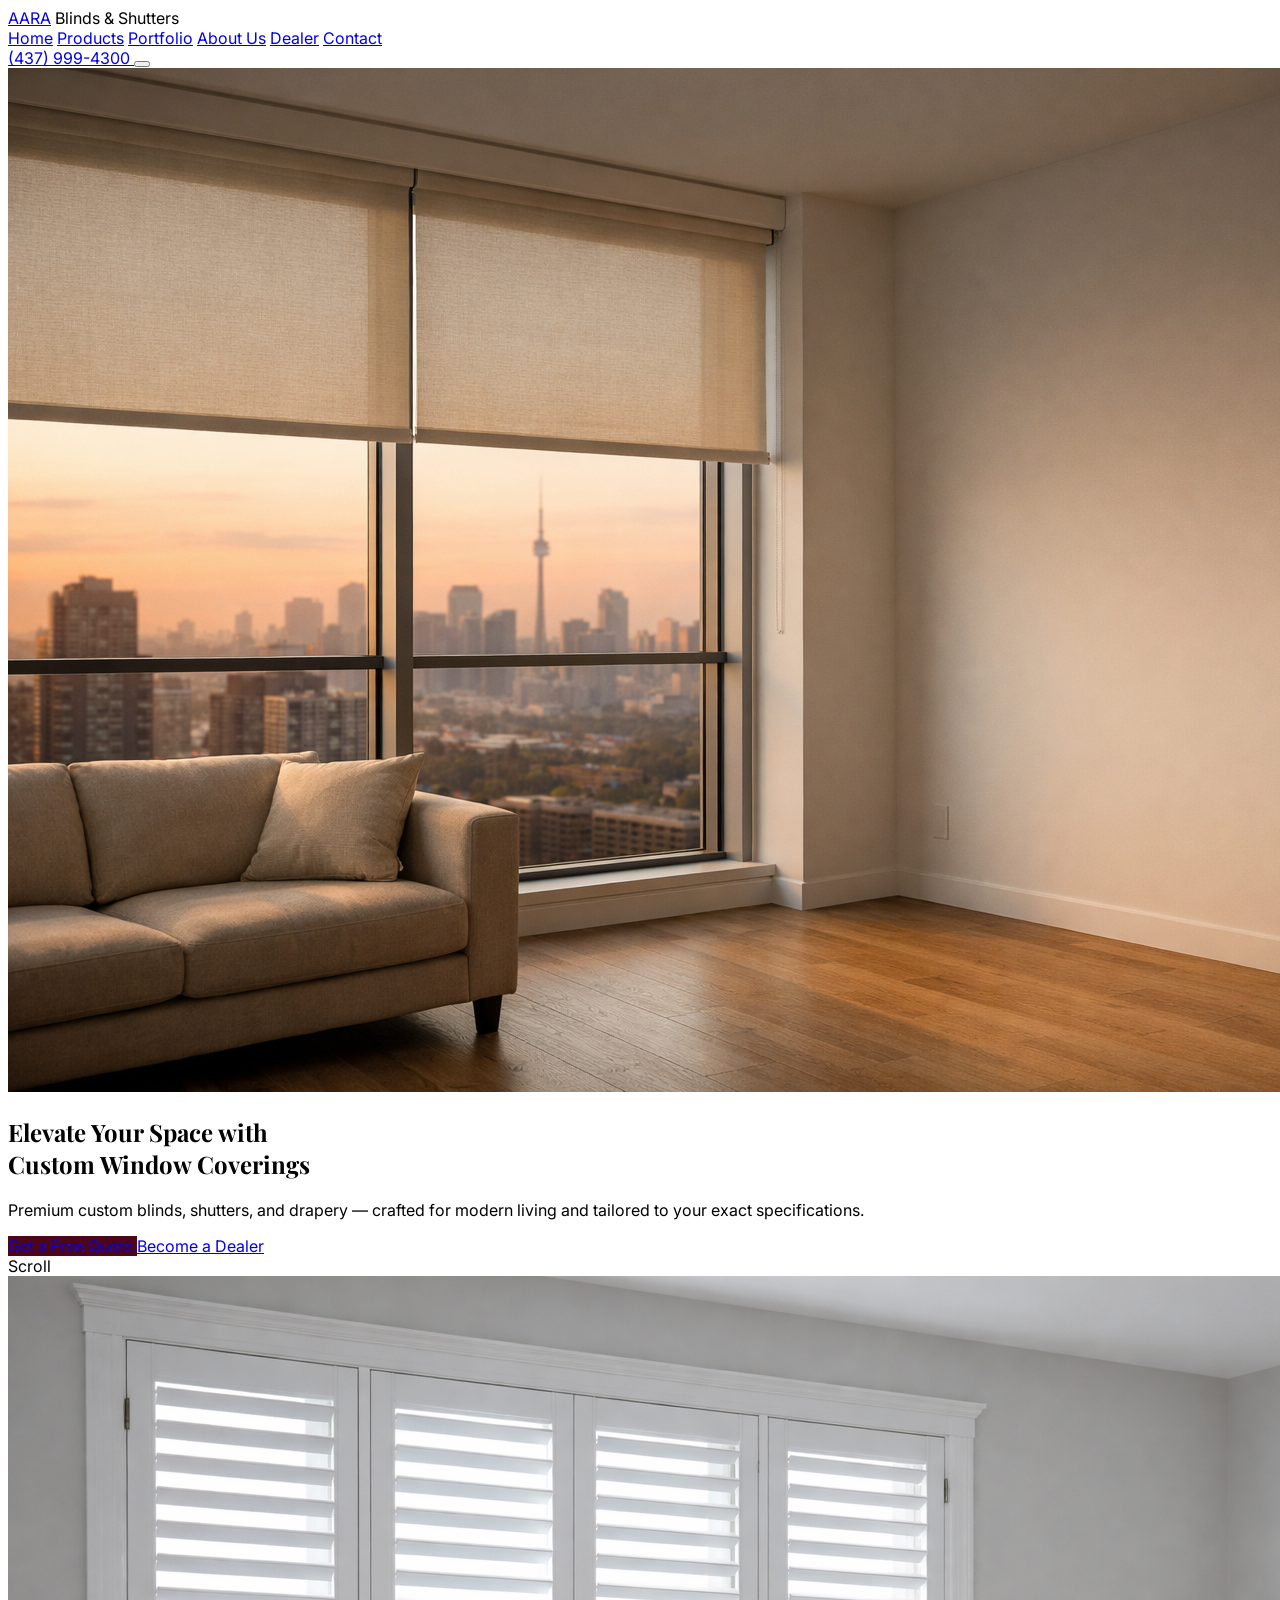
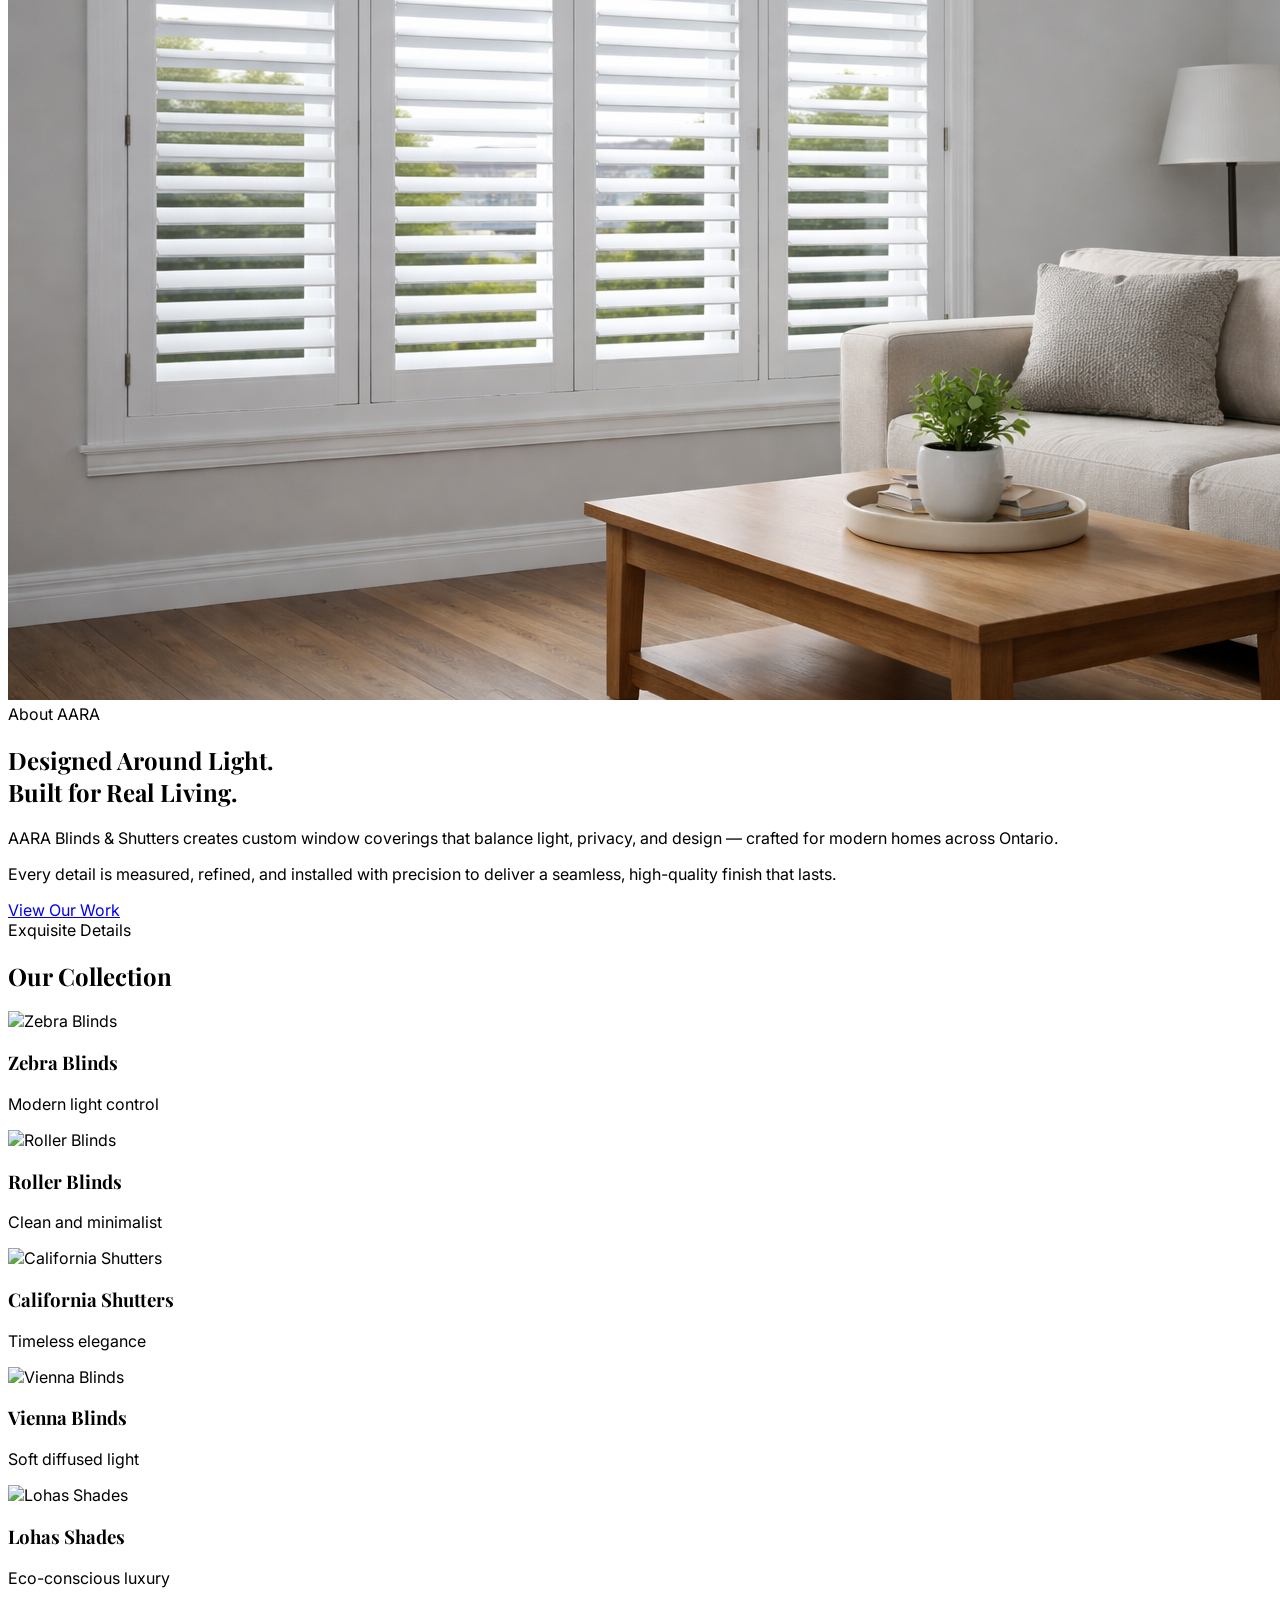
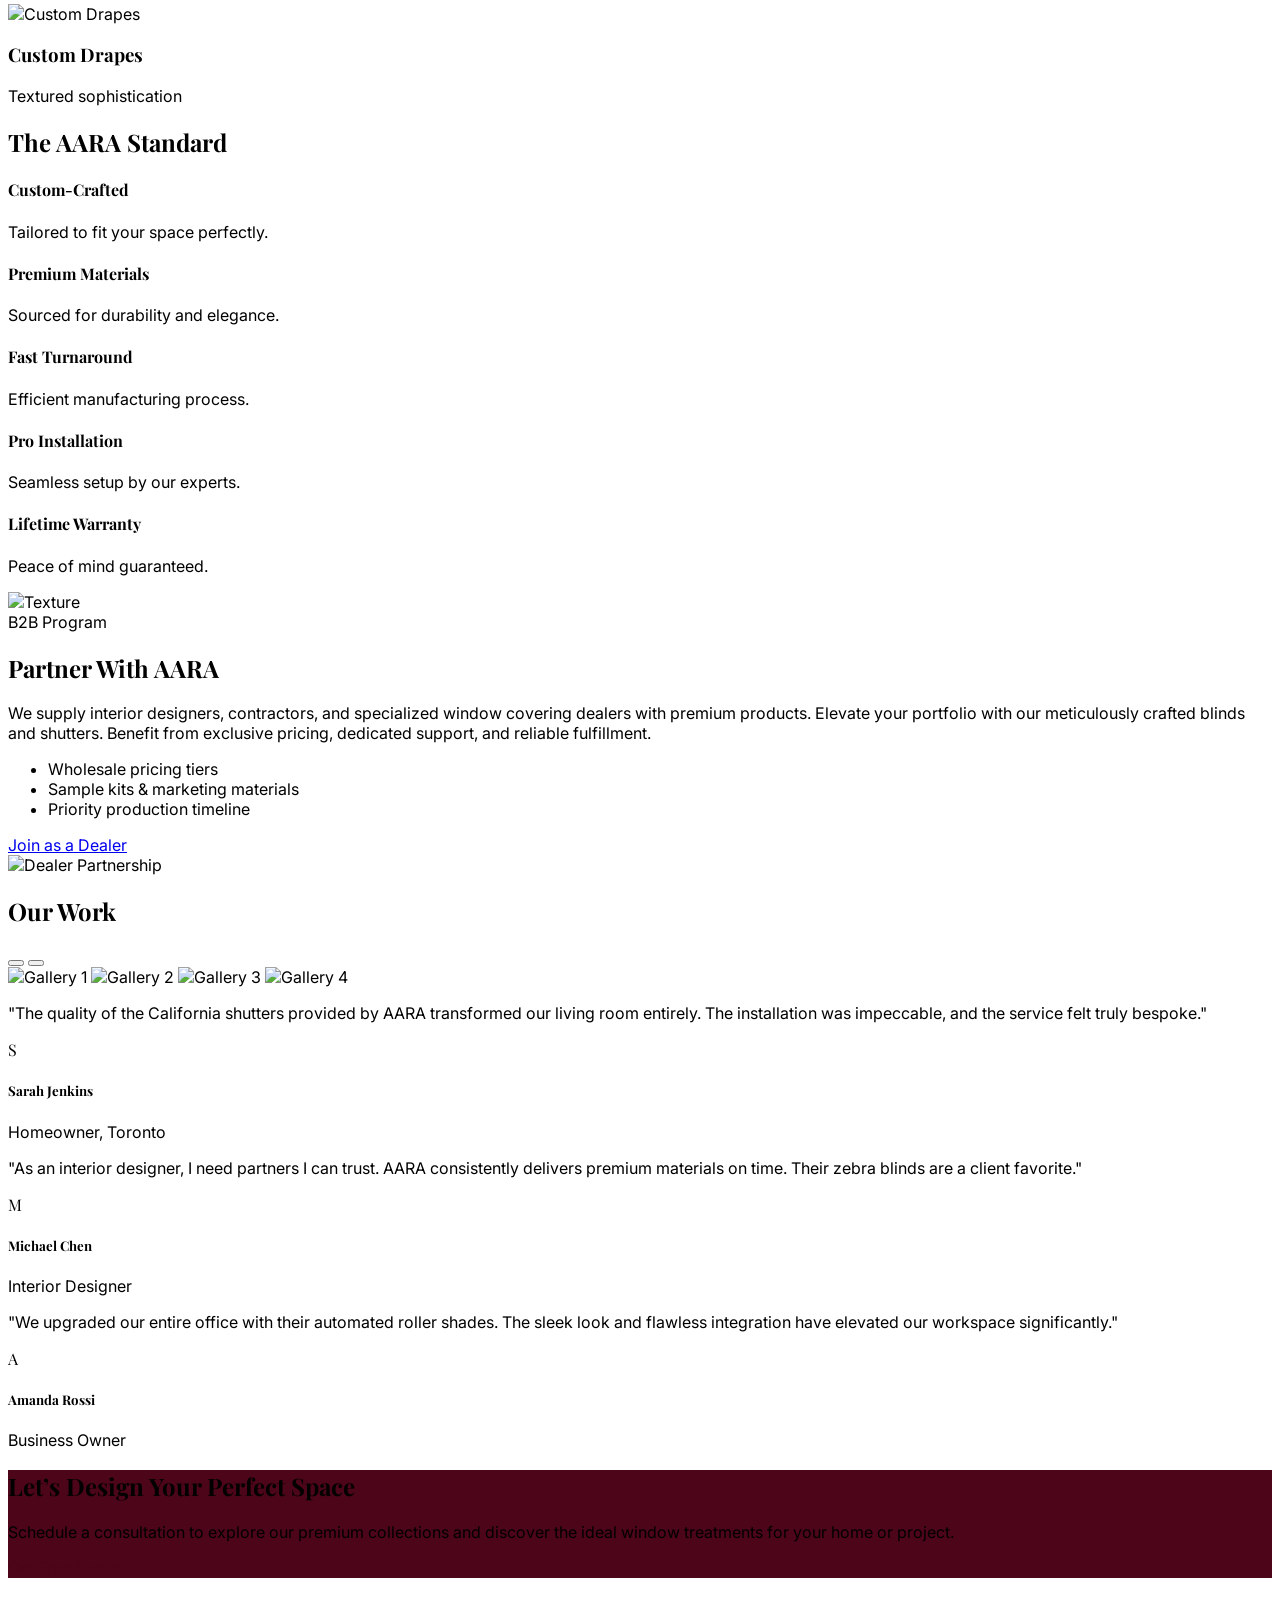
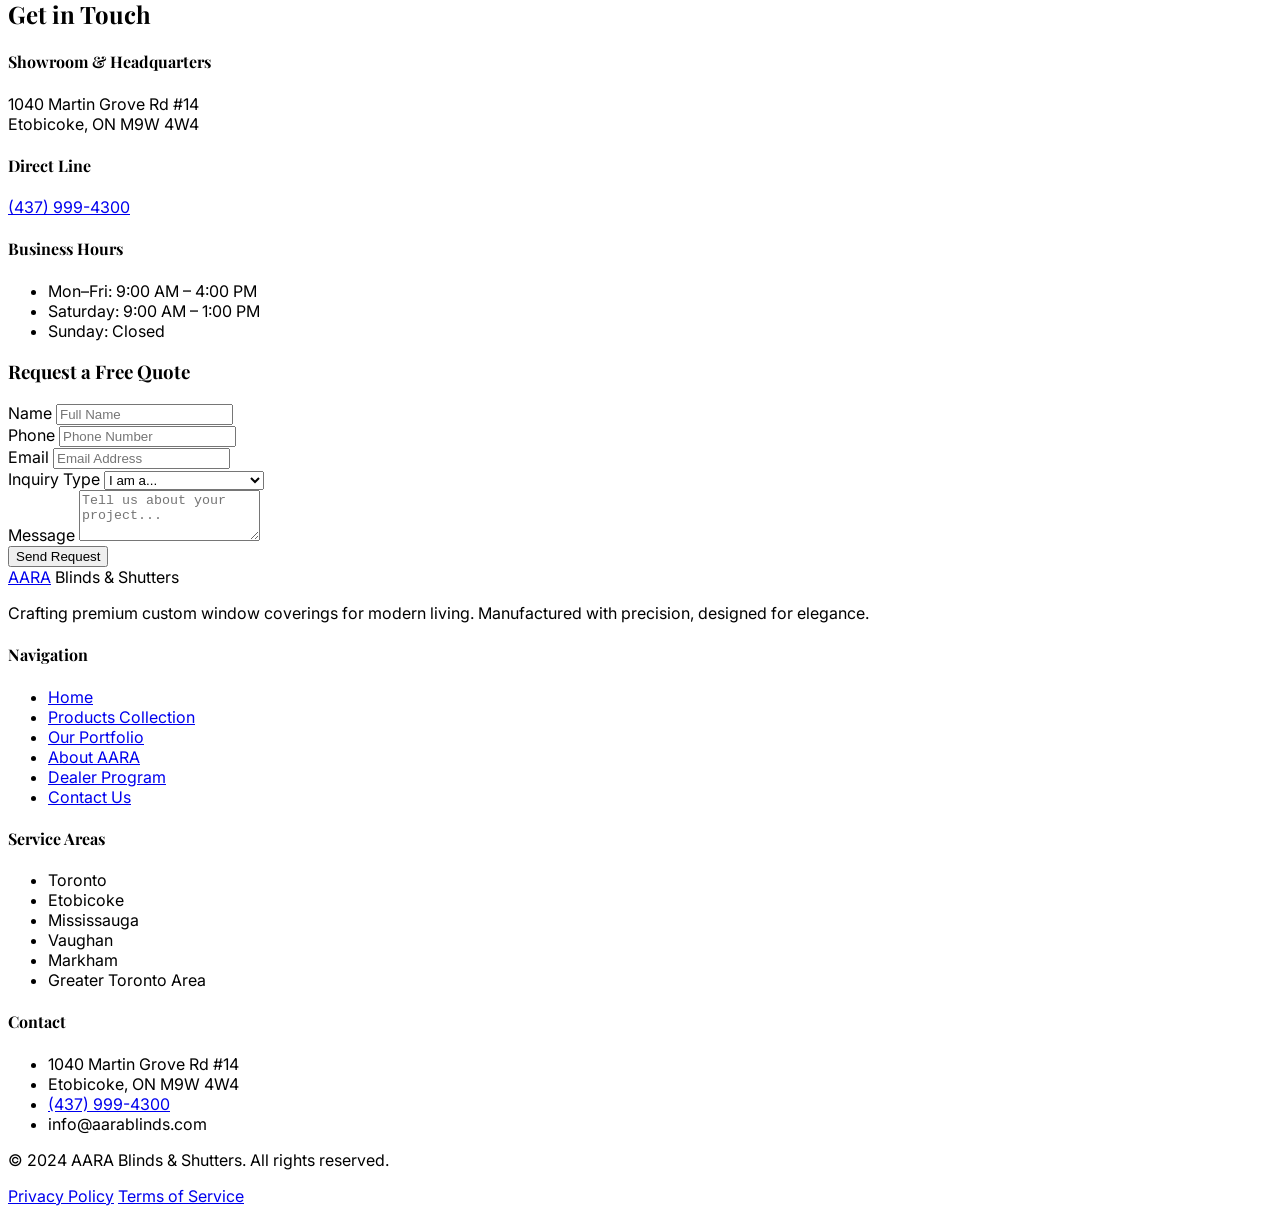
==== index.html @ b06c5eef "Add files via upload" ====
<!DOCTYPE html>
<html lang="en" class="scroll-smooth">
<head>
    <meta charset="UTF-8">
    <meta name="viewport" content="width=device-width, initial-scale=1.0">
    <title>AARA Blinds & Shutters | Premium Window Coverings</title>
    <script src="https://cdn.tailwindcss.com"></script>
    <script src="https://code.iconify.design/iconify-icon/1.0.7/iconify-icon.min.js"></script>
    <link rel="preconnect" href="https://fonts.googleapis.com">
    <link rel="preconnect" href="https://fonts.gstatic.com" crossorigin>
    <link href="https://fonts.googleapis.com/css2?family=Inter:wght@300;400;500&family=Playfair+Display:ital,wght@0,400;0,500;1,400&display=swap" rel="stylesheet">
    <link rel="stylesheet" href="styles.css">
</head>
<body class="bg-stone-50 text-stone-800 font-light selection:bg-[#4c0519] selection:text-white relative">

    <!-- Navigation -->
    <header id="header" class="fixed w-full top-0 z-50 transition-all duration-500 text-white bg-transparent border-b border-white/10 py-4 lg:py-6">
        <div class="max-w-7xl mx-auto px-6 md:px-12 flex items-center justify-between">
            <div class="flex items-center gap-2">
                <a href="#" class="text-xl md:text-2xl font-medium tracking-tighter uppercase">AARA</a>
                <span class="text-xs uppercase tracking-widest opacity-80 mt-1 hidden sm:block">Blinds & Shutters</span>
            </div>
            
            <nav class="hidden lg:flex items-center gap-10">
                <a href="#home" class="text-sm font-light tracking-wide hover:opacity-70 transition-opacity">Home</a>
                <a href="#products" class="text-sm font-light tracking-wide hover:opacity-70 transition-opacity">Products</a>
                <a href="#portfolio" class="text-sm font-light tracking-wide hover:opacity-70 transition-opacity">Portfolio</a>
                <a href="#about" class="text-sm font-light tracking-wide hover:opacity-70 transition-opacity">About Us</a>
                <a href="#dealer" class="text-sm font-light tracking-wide hover:opacity-70 transition-opacity">Dealer</a>
                <a href="#contact" class="text-sm font-light tracking-wide hover:opacity-70 transition-opacity">Contact</a>
            </nav>

            <div class="flex items-center gap-6">
                <a href="tel:4379994300" class="hidden md:flex items-center gap-2 text-sm font-medium hover:opacity-70 transition-opacity">
                    <iconify-icon icon="solar:phone-linear" stroke-width="1.5"></iconify-icon>
                    (437) 999-4300
                </a>
                <button class="lg:hidden text-2xl flex items-center justify-center">
                    <iconify-icon icon="solar:hamburger-menu-linear" stroke-width="1.5"></iconify-icon>
                </button>
            </div>
        </div>
    </header>

   <!-- Hero Section -->
<section id="home" class="relative h-screen min-h-[600px] flex items-center justify-center overflow-hidden">
    <img src="photos/hero.png" alt="Luxury Interior with Blinds" class="absolute inset-0 w-full h-full object-cover" />

    <!-- Soft brightening layer -->
    <div class="absolute inset-0 bg-white/8"></div>

    <!-- Very subtle warm daylight wash -->
    <div class="absolute inset-0 bg-[rgba(255,248,240,0.10)]"></div>

    <!-- Gentle readability gradient only -->
    <div class="absolute inset-0 bg-gradient-to-b from-[rgba(255,255,255,0.08)] via-transparent to-[rgba(0,0,0,0.10)]"></div>

    <div class="relative z-10 max-w-5xl mx-auto px-6 text-center text-white mt-16">
        <h1 class="text-5xl md:text-6xl lg:text-7xl font-normal font-serif tracking-tight leading-[0.95] mb-6 drop-shadow-[0_2px_8px_rgba(0,0,0,0.16)]">
            Elevate Your Space with<br>Custom Window Coverings
        </h1>

        <p class="text-base md:text-lg font-light text-white/95 max-w-2xl mx-auto mb-10 tracking-wide drop-shadow-[0_1px_4px_rgba(0,0,0,0.12)]">
            Premium custom blinds, shutters, and drapery — crafted for modern living and tailored to your exact specifications.
        </p>

        <div class="flex flex-col sm:flex-row items-center justify-center gap-4">
            <a href="#contact" class="w-full sm:w-auto px-8 py-4 bg-primary text-white text-sm tracking-wide transition-colors duration-300 hover:bg-stone-900 text-center shadow-lg shadow-black/10">
                Get a Free Quote
            </a>

            <a href="#dealer" class="w-full sm:w-auto px-8 py-4 bg-white/18 backdrop-blur-sm border border-white/30 text-white text-sm tracking-wide transition-all duration-300 hover:bg-white/24 text-center">
                Become a Dealer
            </a>
        </div>
    </div>

    <div class="absolute bottom-10 left-1/2 -translate-x-1/2 flex flex-col items-center gap-2 text-white/75 animate-bounce z-10">
        <span class="text-xs uppercase tracking-widest">Scroll</span>
        <iconify-icon icon="solar:arrow-down-linear" stroke-width="1.5"></iconify-icon>
    </div>
</section>

<section class="py-32 bg-[#f7f5f2]">
    <div class="max-w-7xl mx-auto px-6 grid md:grid-cols-2 gap-16 items-center">
  
      <!-- Image -->
      <div class="relative">
        <img src="photos/about.png" 
             class="w-full h-[520px] object-cover rounded-2xl shadow-[0_20px_60px_rgba(0,0,0,0.08)]" />
  
        <!-- soft warm overlay to match hero -->
        <div class="absolute inset-0 bg-[rgba(255,240,220,0.08)] rounded-2xl"></div>
      </div>
  
      <!-- Content -->
      <div>
        <span class="text-xs uppercase tracking-[0.3em] text-stone-400 mb-6 block">
          About AARA
        </span>
  
        <h2 class="font-serif text-4xl md:text-5xl text-stone-900 leading-tight mb-6">
          Designed Around Light.<br>Built for Real Living.
        </h2>
  
        <p class="text-stone-600 text-lg leading-relaxed mb-6">
          AARA Blinds & Shutters creates custom window coverings that balance light, privacy, and design — crafted for modern homes across Ontario.
        </p>
  
        <p class="text-stone-500 text-base leading-relaxed mb-8">
          Every detail is measured, refined, and installed with precision to deliver a seamless, high-quality finish that lasts.
        </p>
  
        <a href="#portfolio" class="inline-block px-8 py-4 bg-stone-900 text-white text-sm tracking-wide hover:bg-black transition-all duration-300">
          View Our Work
        </a>
      </div>
  
    </div>
  </section>
    <!-- Product Collection -->
    <section id="products" class="py-24 px-6 bg-stone-100">
        <div class="max-w-7xl mx-auto">
            <div class="flex items-end justify-between mb-16">
                <div>
                    <span class="text-xs uppercase tracking-widest text-stone-500 mb-2 block">Exquisite Details</span>
                    <h2 class="text-4xl md:text-5xl font-serif tracking-tight text-stone-900">Our Collection</h2>
                </div>
            </div>

            <div class="grid grid-cols-1 md:grid-cols-2 lg:grid-cols-3 gap-6">
                <!-- Product 1 -->
                <div class="group relative aspect-[4/5] overflow-hidden bg-stone-200 cursor-pointer">
                    <img src="https://images.unsplash.com/photo-1513694203232-719a280e022f?q=80&w=2669&auto=format&fit=crop" alt="Zebra Blinds" class="w-full h-full object-cover transition-transform duration-1000 group-hover:scale-105" />
                    <div class="absolute inset-0 bg-gradient-to-t from-stone-900/80 via-stone-900/20 to-transparent opacity-70 transition-opacity duration-500 group-hover:opacity-90"></div>
                    <div class="absolute bottom-0 left-0 p-8 w-full flex items-center justify-between">
                        <div>
                            <h3 class="text-white text-2xl font-serif tracking-tight mb-1">Zebra Blinds</h3>
                            <p class="text-white/70 text-sm font-light">Modern light control</p>
                        </div>
                        <iconify-icon icon="solar:arrow-right-linear" class="text-white text-2xl opacity-0 -translate-x-4 transition-all duration-500 group-hover:opacity-100 group-hover:translate-x-0"></iconify-icon>
                    </div>
                </div>

                <!-- Product 2 -->
                <div class="group relative aspect-[4/5] overflow-hidden bg-stone-200 cursor-pointer">
                    <img src="https://images.unsplash.com/photo-1616486338812-3dadae4b4ace?q=80&w=2664&auto=format&fit=crop" alt="Roller Blinds" class="w-full h-full object-cover transition-transform duration-1000 group-hover:scale-105" />
                    <div class="absolute inset-0 bg-gradient-to-t from-stone-900/80 via-stone-900/20 to-transparent opacity-70 transition-opacity duration-500 group-hover:opacity-90"></div>
                    <div class="absolute bottom-0 left-0 p-8 w-full flex items-center justify-between">
                        <div>
                            <h3 class="text-white text-2xl font-serif tracking-tight mb-1">Roller Blinds</h3>
                            <p class="text-white/70 text-sm font-light">Clean and minimalist</p>
                        </div>
                        <iconify-icon icon="solar:arrow-right-linear" class="text-white text-2xl opacity-0 -translate-x-4 transition-all duration-500 group-hover:opacity-100 group-hover:translate-x-0"></iconify-icon>
                    </div>
                </div>

                <!-- Product 3 -->
                <div class="group relative aspect-[4/5] overflow-hidden bg-stone-200 cursor-pointer">
                    <img src="https://images.unsplash.com/photo-1522771739844-6a9f6d5f14af?q=80&w=2671&auto=format&fit=crop" alt="California Shutters" class="w-full h-full object-cover transition-transform duration-1000 group-hover:scale-105" />
                    <div class="absolute inset-0 bg-gradient-to-t from-stone-900/80 via-stone-900/20 to-transparent opacity-70 transition-opacity duration-500 group-hover:opacity-90"></div>
                    <div class="absolute bottom-0 left-0 p-8 w-full flex items-center justify-between">
                        <div>
                            <h3 class="text-white text-2xl font-serif tracking-tight mb-1">California Shutters</h3>
                            <p class="text-white/70 text-sm font-light">Timeless elegance</p>
                        </div>
                        <iconify-icon icon="solar:arrow-right-linear" class="text-white text-2xl opacity-0 -translate-x-4 transition-all duration-500 group-hover:opacity-100 group-hover:translate-x-0"></iconify-icon>
                    </div>
                </div>

                <!-- Product 4 -->
                <div class="group relative aspect-[4/5] overflow-hidden bg-stone-200 cursor-pointer">
                    <img src="https://images.unsplash.com/photo-1598928506311-c55ded91a20c?q=80&w=2670&auto=format&fit=crop" alt="Vienna Blinds" class="w-full h-full object-cover transition-transform duration-1000 group-hover:scale-105" />
                    <div class="absolute inset-0 bg-gradient-to-t from-stone-900/80 via-stone-900/20 to-transparent opacity-70 transition-opacity duration-500 group-hover:opacity-90"></div>
                    <div class="absolute bottom-0 left-0 p-8 w-full flex items-center justify-between">
                        <div>
                            <h3 class="text-white text-2xl font-serif tracking-tight mb-1">Vienna Blinds</h3>
                            <p class="text-white/70 text-sm font-light">Soft diffused light</p>
                        </div>
                        <iconify-icon icon="solar:arrow-right-linear" class="text-white text-2xl opacity-0 -translate-x-4 transition-all duration-500 group-hover:opacity-100 group-hover:translate-x-0"></iconify-icon>
                    </div>
                </div>

                <!-- Product 5 -->
                <div class="group relative aspect-[4/5] overflow-hidden bg-stone-200 cursor-pointer">
                    <img src="https://images.unsplash.com/photo-1582582494705-f8ce0b0c24f0?q=80&w=2669&auto=format&fit=crop" alt="Lohas Shades" class="w-full h-full object-cover transition-transform duration-1000 group-hover:scale-105" />
                    <div class="absolute inset-0 bg-gradient-to-t from-stone-900/80 via-stone-900/20 to-transparent opacity-70 transition-opacity duration-500 group-hover:opacity-90"></div>
                    <div class="absolute bottom-0 left-0 p-8 w-full flex items-center justify-between">
                        <div>
                            <h3 class="text-white text-2xl font-serif tracking-tight mb-1">Lohas Shades</h3>
                            <p class="text-white/70 text-sm font-light">Eco-conscious luxury</p>
                        </div>
                        <iconify-icon icon="solar:arrow-right-linear" class="text-white text-2xl opacity-0 -translate-x-4 transition-all duration-500 group-hover:opacity-100 group-hover:translate-x-0"></iconify-icon>
                    </div>
                </div>

                <!-- Product 6 -->
                <div class="group relative aspect-[4/5] overflow-hidden bg-stone-200 cursor-pointer">
                    <img src="https://images.unsplash.com/photo-1513161455079-7dc1de15ef3e?q=80&w=2788&auto=format&fit=crop" alt="Custom Drapes" class="w-full h-full object-cover transition-transform duration-1000 group-hover:scale-105" />
                    <div class="absolute inset-0 bg-gradient-to-t from-stone-900/80 via-stone-900/20 to-transparent opacity-70 transition-opacity duration-500 group-hover:opacity-90"></div>
                    <div class="absolute bottom-0 left-0 p-8 w-full flex items-center justify-between">
                        <div>
                            <h3 class="text-white text-2xl font-serif tracking-tight mb-1">Custom Drapes</h3>
                            <p class="text-white/70 text-sm font-light">Textured sophistication</p>
                        </div>
                        <iconify-icon icon="solar:arrow-right-linear" class="text-white text-2xl opacity-0 -translate-x-4 transition-all duration-500 group-hover:opacity-100 group-hover:translate-x-0"></iconify-icon>
                    </div>
                </div>
            </div>
        </div>
    </section>

    <!-- Why AARA / Features -->
    <section class="py-24 px-6 bg-stone-50 border-t border-stone-200">
        <div class="max-w-7xl mx-auto text-center mb-16">
            <h2 class="text-4xl md:text-5xl font-serif tracking-tight text-stone-900">The AARA Standard</h2>
        </div>
        
        <div class="max-w-6xl mx-auto grid grid-cols-1 md:grid-cols-3 lg:grid-cols-5 gap-10">
            <div class="flex flex-col items-center text-center">
                <div class="w-14 h-14 rounded-full bg-stone-100 flex items-center justify-center mb-6 text-stone-700">
                    <iconify-icon icon="solar:ruler-pen-linear" class="text-2xl" stroke-width="1.5"></iconify-icon>
                </div>
                <h4 class="text-base font-medium text-stone-900 mb-2 tracking-tight">Custom-Crafted</h4>
                <p class="text-sm text-stone-500 font-light">Tailored to fit your space perfectly.</p>
            </div>
            <div class="flex flex-col items-center text-center">
                <div class="w-14 h-14 rounded-full bg-stone-100 flex items-center justify-center mb-6 text-stone-700">
                    <iconify-icon icon="solar:shield-check-linear" class="text-2xl" stroke-width="1.5"></iconify-icon>
                </div>
                <h4 class="text-base font-medium text-stone-900 mb-2 tracking-tight">Premium Materials</h4>
                <p class="text-sm text-stone-500 font-light">Sourced for durability and elegance.</p>
            </div>
            <div class="flex flex-col items-center text-center">
                <div class="w-14 h-14 rounded-full bg-stone-100 flex items-center justify-center mb-6 text-stone-700">
                    <iconify-icon icon="solar:rocket-linear" class="text-2xl" stroke-width="1.5"></iconify-icon>
                </div>
                <h4 class="text-base font-medium text-stone-900 mb-2 tracking-tight">Fast Turnaround</h4>
                <p class="text-sm text-stone-500 font-light">Efficient manufacturing process.</p>
            </div>
            <div class="flex flex-col items-center text-center">
                <div class="w-14 h-14 rounded-full bg-stone-100 flex items-center justify-center mb-6 text-stone-700">
                    <iconify-icon icon="solar:tools-linear" class="text-2xl" stroke-width="1.5"></iconify-icon>
                </div>
                <h4 class="text-base font-medium text-stone-900 mb-2 tracking-tight">Pro Installation</h4>
                <p class="text-sm text-stone-500 font-light">Seamless setup by our experts.</p>
            </div>
            <div class="flex flex-col items-center text-center">
                <div class="w-14 h-14 rounded-full bg-stone-100 flex items-center justify-center mb-6 text-stone-700">
                    <iconify-icon icon="solar:medal-star-linear" class="text-2xl" stroke-width="1.5"></iconify-icon>
                </div>
                <h4 class="text-base font-medium text-stone-900 mb-2 tracking-tight">Lifetime Warranty</h4>
                <p class="text-sm text-stone-500 font-light">Peace of mind guaranteed.</p>
            </div>
        </div>
    </section>

    <!-- Dealer Partnership -->
    <section id="dealer" class="relative py-24 md:py-32 bg-stone-950 text-stone-50 overflow-hidden">
        <div class="absolute inset-0 opacity-20 pointer-events-none">
            <img src="https://images.unsplash.com/photo-1618221195710-dd6b41faaea6?q=80&w=2600&auto=format&fit=crop" alt="Texture" class="w-full h-full object-cover mix-blend-overlay">
        </div>
        <div class="max-w-7xl mx-auto px-6 grid grid-cols-1 lg:grid-cols-2 gap-16 items-center relative z-10">
            <div>
                <span class="text-xs uppercase tracking-widest text-stone-400 mb-4 block">B2B Program</span>
                <h2 class="text-4xl md:text-5xl lg:text-6xl font-serif tracking-tight mb-6">Partner With AARA</h2>
                <p class="text-stone-300 text-lg font-light leading-relaxed mb-10 max-w-lg">
                    We supply interior designers, contractors, and specialized window covering dealers with premium products. Elevate your portfolio with our meticulously crafted blinds and shutters. Benefit from exclusive pricing, dedicated support, and reliable fulfillment.
                </p>
                <ul class="space-y-4 mb-10 text-sm font-light text-stone-300">
                    <li class="flex items-center gap-3">
                        <iconify-icon icon="solar:check-circle-linear" class="text-white text-lg" stroke-width="1.5"></iconify-icon>
                        Wholesale pricing tiers
                    </li>
                    <li class="flex items-center gap-3">
                        <iconify-icon icon="solar:check-circle-linear" class="text-white text-lg" stroke-width="1.5"></iconify-icon>
                        Sample kits & marketing materials
                    </li>
                    <li class="flex items-center gap-3">
                        <iconify-icon icon="solar:check-circle-linear" class="text-white text-lg" stroke-width="1.5"></iconify-icon>
                        Priority production timeline
                    </li>
                </ul>
                <a href="#contact" class="inline-block px-8 py-4 bg-white text-stone-950 text-sm font-medium tracking-wide transition-opacity hover:opacity-90">
                    Join as a Dealer
                </a>
            </div>
            <div class="relative h-[500px] w-full hidden lg:block">
                <img src="https://images.unsplash.com/photo-1497366216548-37526070297c?q=80&w=2669&auto=format&fit=crop" alt="Dealer Partnership" class="w-full h-full object-cover object-center absolute inset-0 grayscale hover:grayscale-0 transition-all duration-1000" />
            </div>
        </div>
    </section>

    <!-- Portfolio Gallery -->
    <section id="portfolio" class="py-24 bg-stone-50 overflow-hidden">
        <div class="max-w-7xl mx-auto px-6 mb-12 flex items-center justify-between">
            <h2 class="text-4xl md:text-5xl font-serif tracking-tight text-stone-900">Our Work</h2>
            <div class="hidden sm:flex items-center gap-4">
                <button class="w-10 h-10 rounded-full border border-stone-300 flex items-center justify-center hover:bg-stone-100 transition-colors">
                    <iconify-icon icon="solar:arrow-left-linear" stroke-width="1.5"></iconify-icon>
                </button>
                <button class="w-10 h-10 rounded-full border border-stone-300 flex items-center justify-center hover:bg-stone-100 transition-colors">
                    <iconify-icon icon="solar:arrow-right-linear" stroke-width="1.5"></iconify-icon>
                </button>
            </div>
        </div>
        
        <div class="flex gap-6 overflow-x-auto hide-scrollbar px-6 md:px-12 snap-x snap-mandatory pb-8">
            <img src="https://images.unsplash.com/photo-1600607686527-6fb886090705?q=80&w=2000&auto=format&fit=crop" alt="Gallery 1" class="w-[80vw] md:w-[60vw] lg:w-[40vw] h-[50vh] object-cover snap-center flex-shrink-0" />
            <img src="https://images.unsplash.com/photo-1616047006789-b7af5afb8c20?q=80&w=2000&auto=format&fit=crop" alt="Gallery 2" class="w-[80vw] md:w-[60vw] lg:w-[40vw] h-[50vh] object-cover snap-center flex-shrink-0" />
            <img src="https://images.unsplash.com/photo-1615529182904-14819c35db37?q=80&w=2000&auto=format&fit=crop" alt="Gallery 3" class="w-[80vw] md:w-[60vw] lg:w-[40vw] h-[50vh] object-cover snap-center flex-shrink-0" />
            <img src="https://images.unsplash.com/photo-1600566753190-17f0baa2a6c3?q=80&w=2000&auto=format&fit=crop" alt="Gallery 4" class="w-[80vw] md:w-[60vw] lg:w-[40vw] h-[50vh] object-cover snap-center flex-shrink-0" />
        </div>
    </section>

    <!-- Testimonials -->
    <section class="py-24 px-6 bg-stone-100">
        <div class="max-w-7xl mx-auto">
            <div class="grid grid-cols-1 md:grid-cols-3 gap-8">
                <div class="bg-white p-8 border border-stone-200/60">
                    <iconify-icon icon="solar:quote-left-bold" class="text-3xl text-stone-200 mb-6"></iconify-icon>
                    <p class="text-stone-600 text-sm leading-relaxed mb-6 font-light">"The quality of the California shutters provided by AARA transformed our living room entirely. The installation was impeccable, and the service felt truly bespoke."</p>
                    <div class="flex items-center gap-3">
                        <div class="w-10 h-10 rounded-full bg-stone-200 flex items-center justify-center text-stone-500 font-serif">S</div>
                        <div>
                            <h5 class="text-sm font-medium tracking-tight">Sarah Jenkins</h5>
                            <span class="text-xs text-stone-500 font-light">Homeowner, Toronto</span>
                        </div>
                    </div>
                </div>

                <div class="bg-white p-8 border border-stone-200/60">
                    <iconify-icon icon="solar:quote-left-bold" class="text-3xl text-stone-200 mb-6"></iconify-icon>
                    <p class="text-stone-600 text-sm leading-relaxed mb-6 font-light">"As an interior designer, I need partners I can trust. AARA consistently delivers premium materials on time. Their zebra blinds are a client favorite."</p>
                    <div class="flex items-center gap-3">
                        <div class="w-10 h-10 rounded-full bg-stone-200 flex items-center justify-center text-stone-500 font-serif">M</div>
                        <div>
                            <h5 class="text-sm font-medium tracking-tight">Michael Chen</h5>
                            <span class="text-xs text-stone-500 font-light">Interior Designer</span>
                        </div>
                    </div>
                </div>

                <div class="bg-white p-8 border border-stone-200/60">
                    <iconify-icon icon="solar:quote-left-bold" class="text-3xl text-stone-200 mb-6"></iconify-icon>
                    <p class="text-stone-600 text-sm leading-relaxed mb-6 font-light">"We upgraded our entire office with their automated roller shades. The sleek look and flawless integration have elevated our workspace significantly."</p>
                    <div class="flex items-center gap-3">
                        <div class="w-10 h-10 rounded-full bg-stone-200 flex items-center justify-center text-stone-500 font-serif">A</div>
                        <div>
                            <h5 class="text-sm font-medium tracking-tight">Amanda Rossi</h5>
                            <span class="text-xs text-stone-500 font-light">Business Owner</span>
                        </div>
                    </div>
                </div>
            </div>
        </div>
    </section>

    <!-- Call to Action -->
    <section class="py-24 bg-primary text-white text-center px-6">
        <div class="max-w-3xl mx-auto">
            <h2 class="text-4xl md:text-5xl lg:text-6xl font-serif tracking-tight mb-6">Let’s Design Your Perfect Space</h2>
            <p class="text-white/80 text-lg font-light mb-10 max-w-xl mx-auto">
                Schedule a consultation to explore our premium collections and discover the ideal window treatments for your home or project.
            </p>
            <a href="#contact" class="inline-block px-10 py-4 bg-white text-primary text-sm font-medium tracking-wide transition-opacity hover:opacity-90">
                Get Free Quote
            </a>
        </div>
    </section>

    <!-- Contact Section -->
    <section id="contact" class="py-24 px-6 bg-stone-50 border-b border-stone-200">
        <div class="max-w-7xl mx-auto grid grid-cols-1 lg:grid-cols-2 gap-16">
            
            <!-- Contact Info -->
            <div>
                <h2 class="text-3xl md:text-4xl font-serif tracking-tight text-stone-900 mb-8">Get in Touch</h2>
                <div class="space-y-8">
                    <div class="flex items-start gap-4">
                        <iconify-icon icon="solar:map-point-linear" class="text-2xl text-stone-400 mt-1" stroke-width="1.5"></iconify-icon>
                        <div>
                            <h4 class="text-sm font-medium tracking-tight mb-1">Showroom & Headquarters</h4>
                            <p class="text-sm text-stone-500 font-light">1040 Martin Grove Rd #14<br>Etobicoke, ON M9W 4W4</p>
                        </div>
                    </div>
                    
                    <div class="flex items-start gap-4">
                        <iconify-icon icon="solar:phone-calling-linear" class="text-2xl text-stone-400 mt-1" stroke-width="1.5"></iconify-icon>
                        <div>
                            <h4 class="text-sm font-medium tracking-tight mb-1">Direct Line</h4>
                            <a href="tel:4379994300" class="text-sm text-stone-500 font-light hover:text-stone-900 transition-colors">(437) 999-4300</a>
                        </div>
                    </div>

                    <div class="flex items-start gap-4">
                        <iconify-icon icon="solar:clock-circle-linear" class="text-2xl text-stone-400 mt-1" stroke-width="1.5"></iconify-icon>
                        <div>
                            <h4 class="text-sm font-medium tracking-tight mb-1">Business Hours</h4>
                            <ul class="text-sm text-stone-500 font-light space-y-1">
                                <li class="flex justify-between w-48"><span>Mon–Fri:</span> <span>9:00 AM – 4:00 PM</span></li>
                                <li class="flex justify-between w-48"><span>Saturday:</span> <span>9:00 AM – 1:00 PM</span></li>
                                <li class="flex justify-between w-48 text-stone-400"><span>Sunday:</span> <span>Closed</span></li>
                            </ul>
                        </div>
                    </div>
                </div>
            </div>

            <!-- Contact Form -->
            <div class="bg-white p-8 md:p-10 border border-stone-200/60 shadow-sm">
                <h3 class="text-xl font-serif tracking-tight mb-6">Request a Free Quote</h3>
                <form class="space-y-6">
                    <div class="grid grid-cols-1 md:grid-cols-2 gap-6">
                        <div>
                            <label class="sr-only">Name</label>
                            <input type="text" placeholder="Full Name" class="w-full bg-transparent border-b border-stone-300 py-3 text-sm text-stone-900 placeholder:text-stone-400 focus:outline-none focus:border-stone-900 transition-colors rounded-none" required />
                        </div>
                        <div>
                            <label class="sr-only">Phone</label>
                            <input type="tel" placeholder="Phone Number" class="w-full bg-transparent border-b border-stone-300 py-3 text-sm text-stone-900 placeholder:text-stone-400 focus:outline-none focus:border-stone-900 transition-colors rounded-none" required />
                        </div>
                    </div>
                    <div>
                        <label class="sr-only">Email</label>
                        <input type="email" placeholder="Email Address" class="w-full bg-transparent border-b border-stone-300 py-3 text-sm text-stone-900 placeholder:text-stone-400 focus:outline-none focus:border-stone-900 transition-colors rounded-none" required />
                    </div>
                    <div>
                        <label class="sr-only">Inquiry Type</label>
                        <select class="w-full bg-transparent border-b border-stone-300 py-3 text-sm text-stone-900 focus:outline-none focus:border-stone-900 transition-colors appearance-none rounded-none cursor-pointer">
                            <option value="" disabled selected class="text-stone-400">I am a...</option>
                            <option value="homeowner">Homeowner</option>
                            <option value="dealer">Dealer / Designer</option>
                            <option value="commercial">Commercial Contractor</option>
                        </select>
                    </div>
                    <div>
                        <label class="sr-only">Message</label>
                        <textarea placeholder="Tell us about your project..." rows="3" class="w-full bg-transparent border-b border-stone-300 py-3 text-sm text-stone-900 placeholder:text-stone-400 focus:outline-none focus:border-stone-900 transition-colors resize-none rounded-none" required></textarea>
                    </div>
                    <button type="submit" class="w-full py-4 bg-stone-950 text-white text-sm font-medium tracking-wide hover:bg-stone-800 transition-colors">
                        Send Request
                    </button>
                </form>
            </div>
        </div>
    </section>

    <!-- Footer -->
    <footer class="bg-stone-50 pt-16 pb-8 px-6 text-stone-600">
        <div class="max-w-7xl mx-auto grid grid-cols-1 md:grid-cols-2 lg:grid-cols-4 gap-12 mb-16">
            
            <!-- Brand -->
            <div class="lg:col-span-1">
                <a href="#" class="text-2xl font-medium tracking-tighter uppercase text-stone-900 block mb-1">AARA</a>
                <span class="text-xs uppercase tracking-widest text-stone-500 block mb-6">Blinds & Shutters</span>
                <p class="text-xs font-light leading-relaxed mb-6 max-w-xs">
                    Crafting premium custom window coverings for modern living. Manufactured with precision, designed for elegance.
                </p>
                <div class="flex items-center gap-4">
                    <a href="#" class="text-stone-400 hover:text-stone-900 transition-colors"><iconify-icon icon="solar:camera-linear" class="text-xl"></iconify-icon></a>
                    <a href="#" class="text-stone-400 hover:text-stone-900 transition-colors"><iconify-icon icon="solar:letter-linear" class="text-xl"></iconify-icon></a>
                    <a href="#" class="text-stone-400 hover:text-stone-900 transition-colors"><iconify-icon icon="solar:map-linear" class="text-xl"></iconify-icon></a>
                </div>
            </div>

            <!-- Quick Links -->
            <div>
                <h4 class="text-sm font-medium text-stone-900 mb-6 tracking-tight">Navigation</h4>
                <ul class="space-y-3 text-sm font-light">
                    <li><a href="#home" class="hover:text-stone-900 transition-colors">Home</a></li>
                    <li><a href="#products" class="hover:text-stone-900 transition-colors">Products Collection</a></li>
                    <li><a href="#portfolio" class="hover:text-stone-900 transition-colors">Our Portfolio</a></li>
                    <li><a href="#about" class="hover:text-stone-900 transition-colors">About AARA</a></li>
                    <li><a href="#dealer" class="hover:text-stone-900 transition-colors">Dealer Program</a></li>
                    <li><a href="#contact" class="hover:text-stone-900 transition-colors">Contact Us</a></li>
                </ul>
            </div>

            <!-- Service Areas -->
            <div>
                <h4 class="text-sm font-medium text-stone-900 mb-6 tracking-tight">Service Areas</h4>
                <ul class="space-y-3 text-sm font-light">
                    <li>Toronto</li>
                    <li>Etobicoke</li>
                    <li>Mississauga</li>
                    <li>Vaughan</li>
                    <li>Markham</li>
                    <li>Greater Toronto Area</li>
                </ul>
            </div>

            <!-- Contact -->
            <div>
                <h4 class="text-sm font-medium text-stone-900 mb-6 tracking-tight">Contact</h4>
                <ul class="space-y-3 text-sm font-light">
                    <li>1040 Martin Grove Rd #14</li>
                    <li>Etobicoke, ON M9W 4W4</li>
                    <li class="pt-2"><a href="tel:4379994300" class="text-stone-900 font-medium">(437) 999-4300</a></li>
                    <li>info@aarablinds.com</li>
                </ul>
            </div>

        </div>

        <div class="max-w-7xl mx-auto border-t border-stone-200 pt-8 flex flex-col md:flex-row items-center justify-between gap-4 text-xs font-light text-stone-400">
            <p>&copy; 2024 AARA Blinds & Shutters. All rights reserved.</p>
            <div class="flex gap-4">
                <a href="#" class="hover:text-stone-600 transition-colors">Privacy Policy</a>
                <a href="#" class="hover:text-stone-600 transition-colors">Terms of Service</a>
            </div>
        </div>
    </footer>

    <script src="script.js"></script>
</body>
</html>
---- styles.css ----
:root {
    --font-sans: 'Inter', sans-serif;
    --font-serif: 'Playfair Display', serif;
    --color-primary: #4c0519; /* Deep rich red (rose-950 approx) */
}

body {
    font-family: var(--font-sans);
    -webkit-font-smoothing: antialiased;
    -moz-osx-font-smoothing: grayscale;
}

h1, h2, h3, h4, h5, h6, .font-serif {
    font-family: var(--font-serif);
}

.hide-scrollbar::-webkit-scrollbar {
    display: none;
}

.hide-scrollbar {
    -ms-overflow-style: none;
    scrollbar-width: none;
}

.text-primary {
    color: var(--color-primary);
}

.bg-primary {
    background-color: var(--color-primary);
}

.border-primary {
    border-color: var(--color-primary);
}

/* Smooth header background transition on scroll */
.header-scrolled {
    background-color: rgba(250, 250, 250, 0.95);
    backdrop-filter: blur(12px);
    border-bottom: 1px solid rgba(0,0,0,0.05);
    color: #1c1917; /* stone-900 */
}
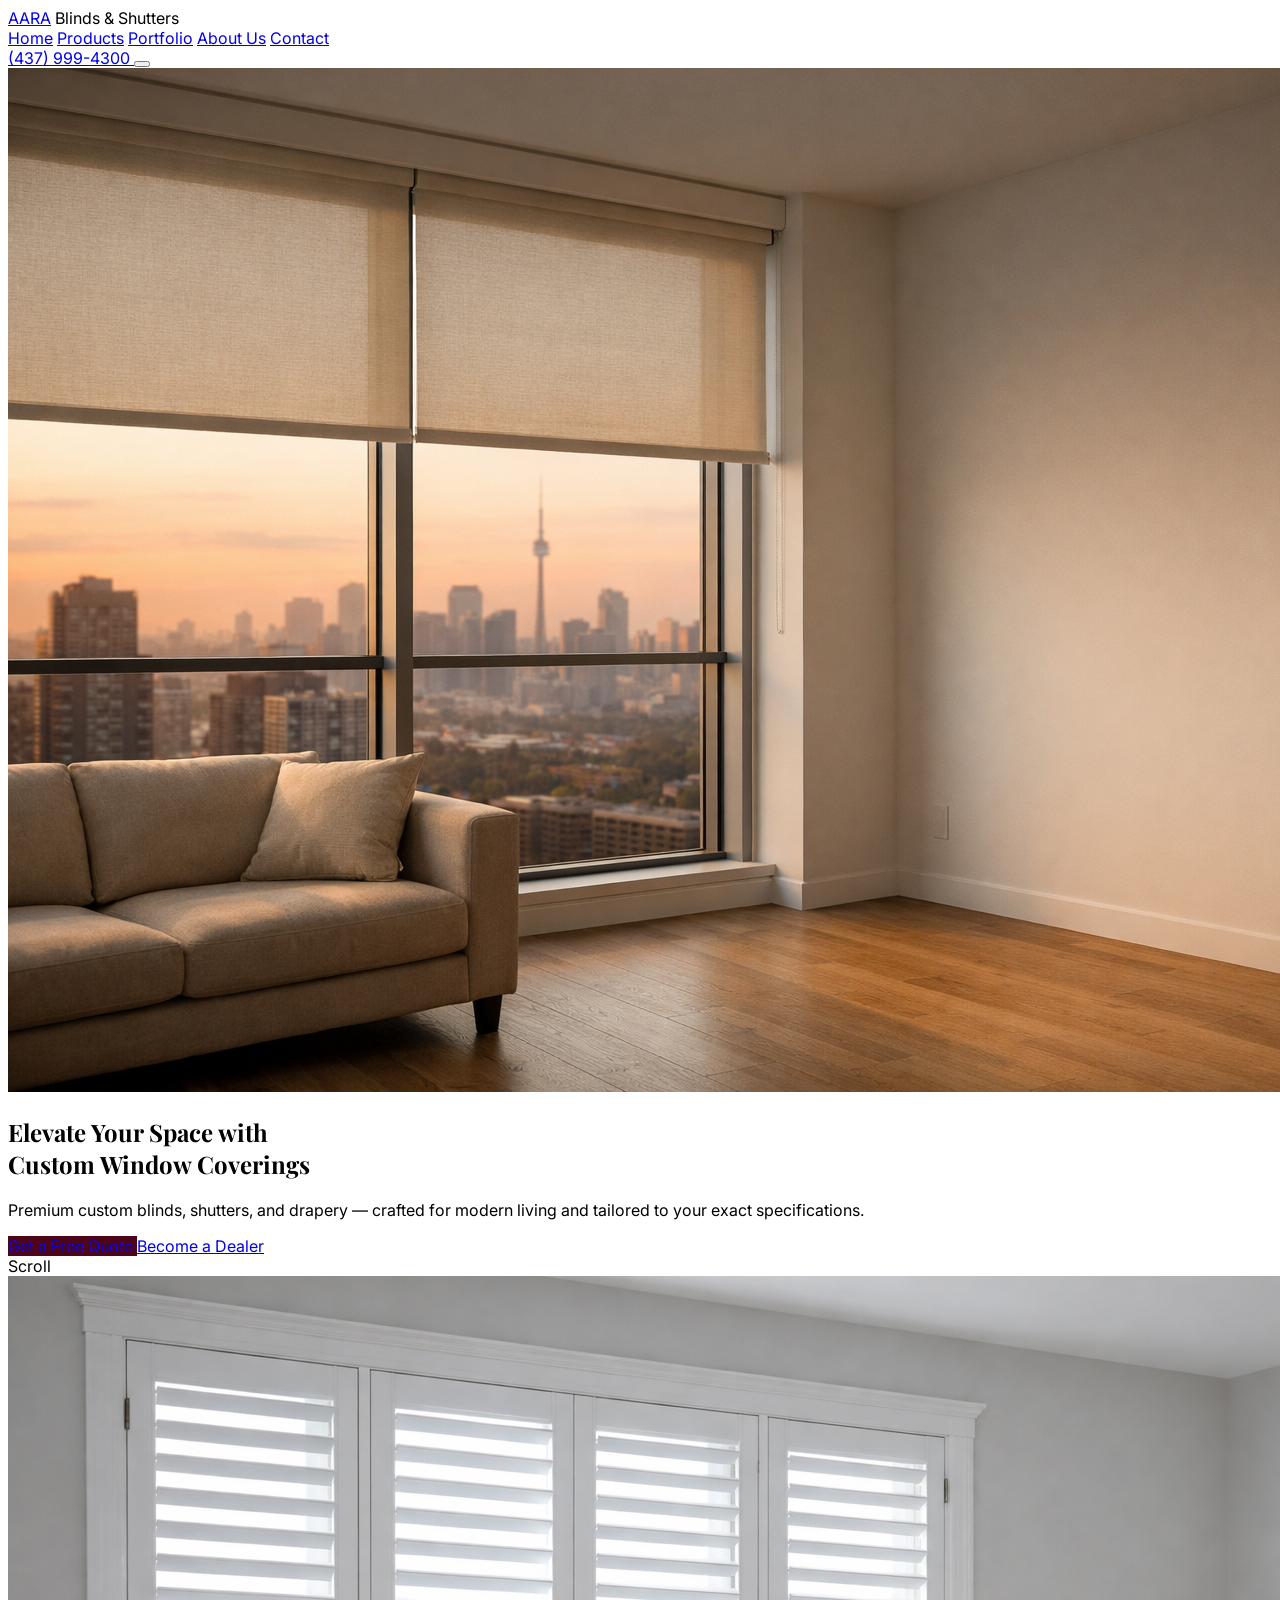
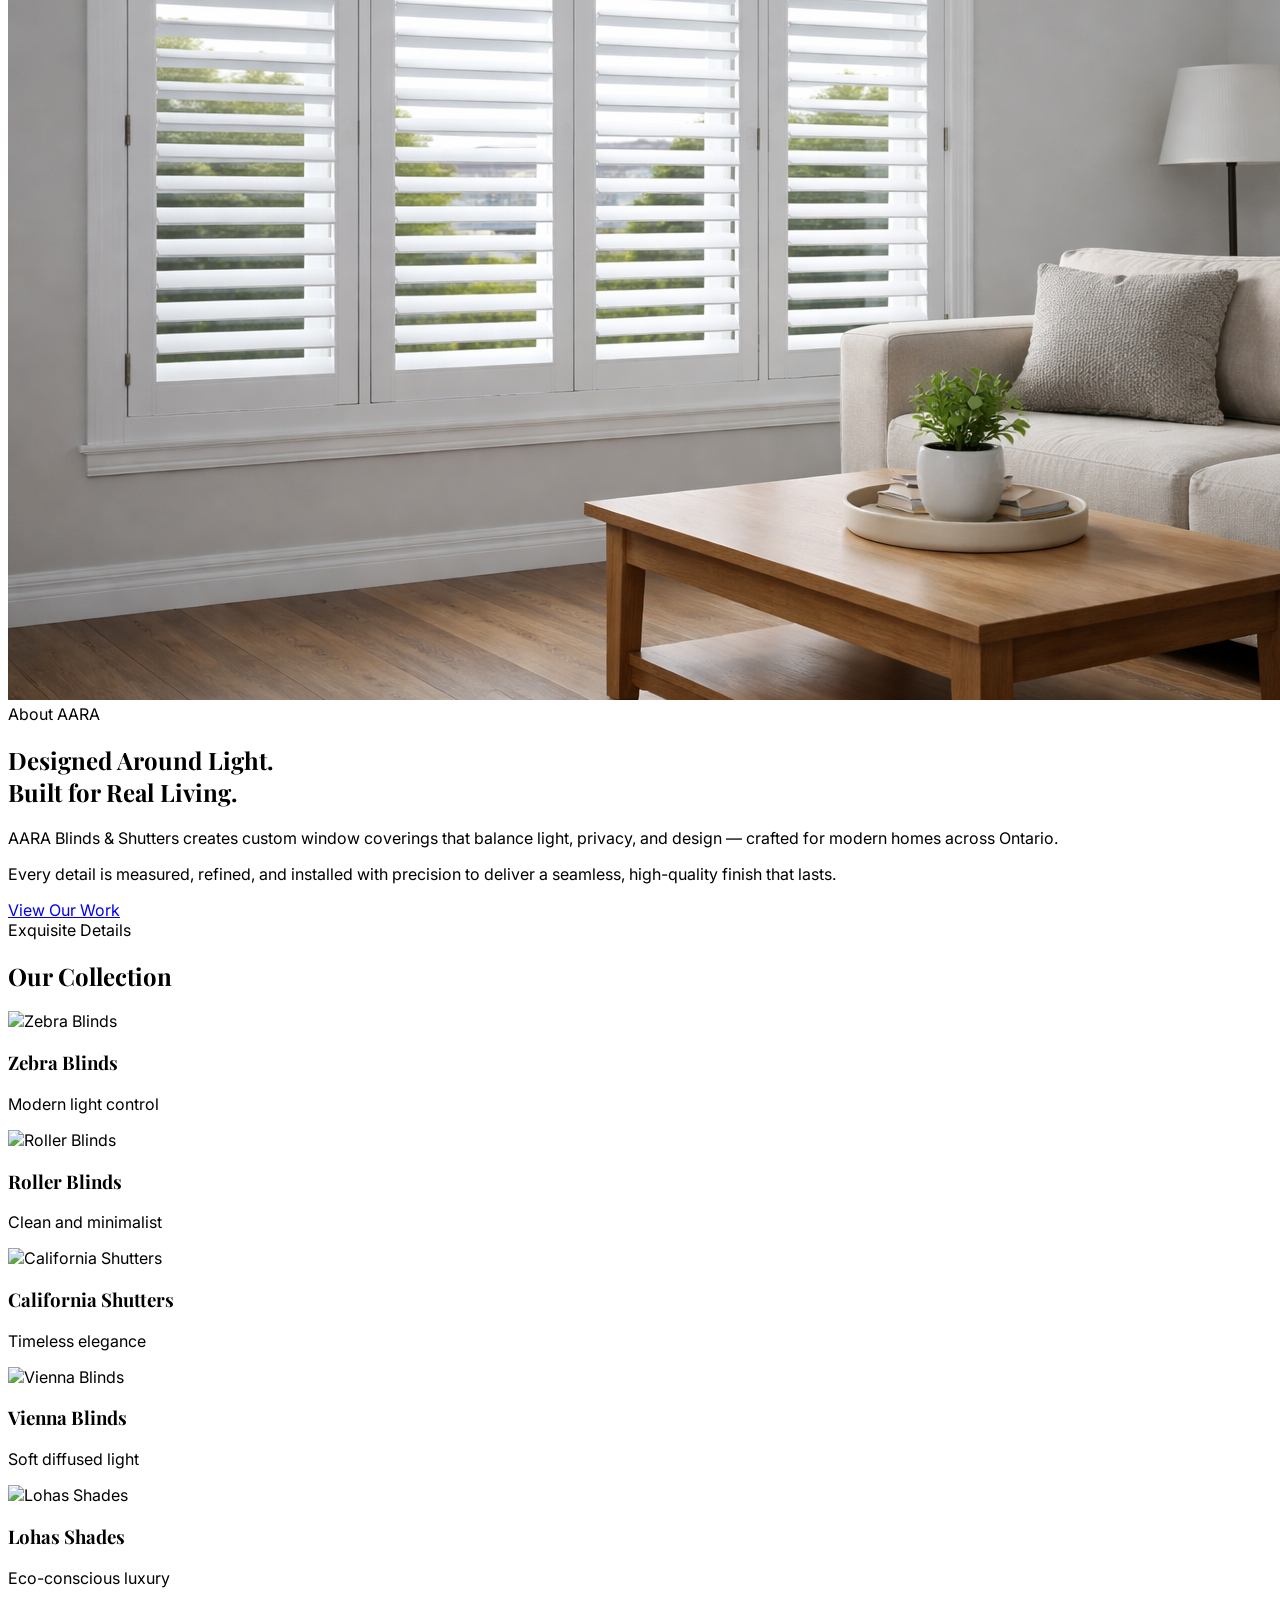
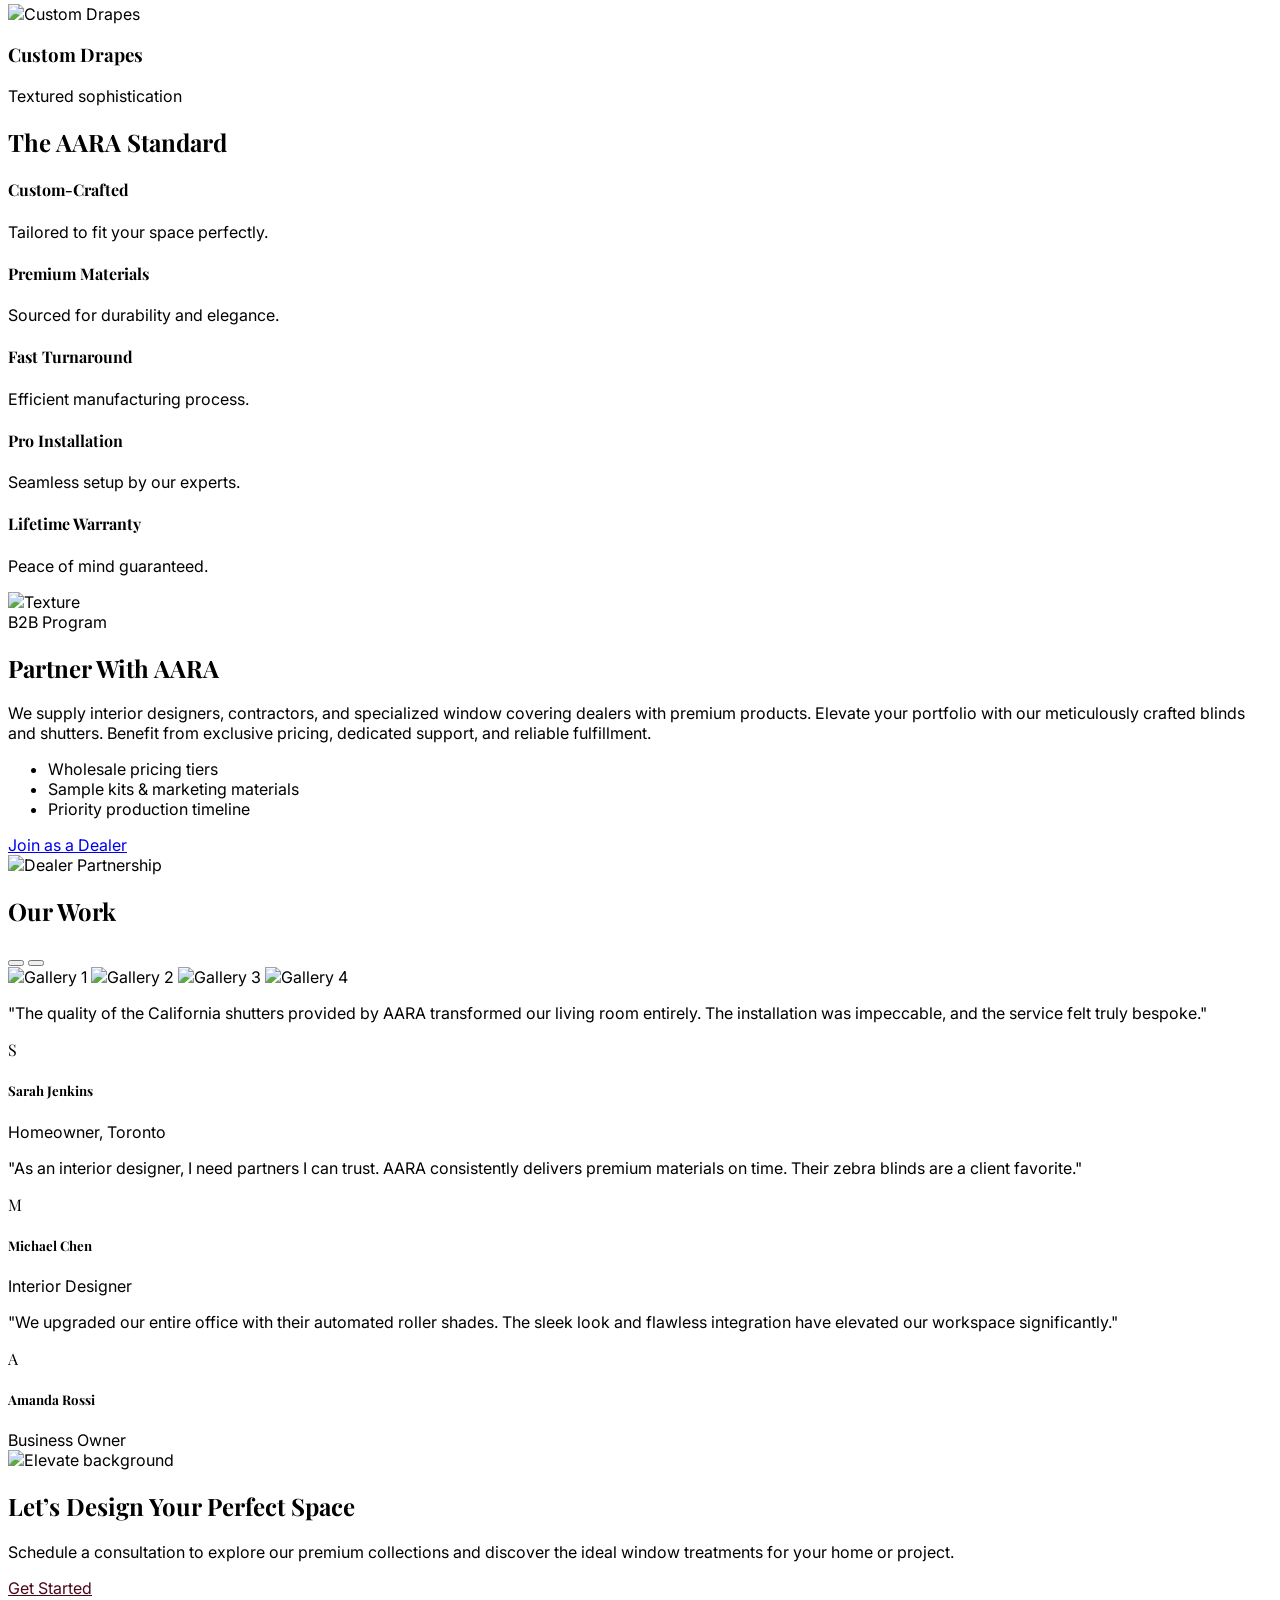
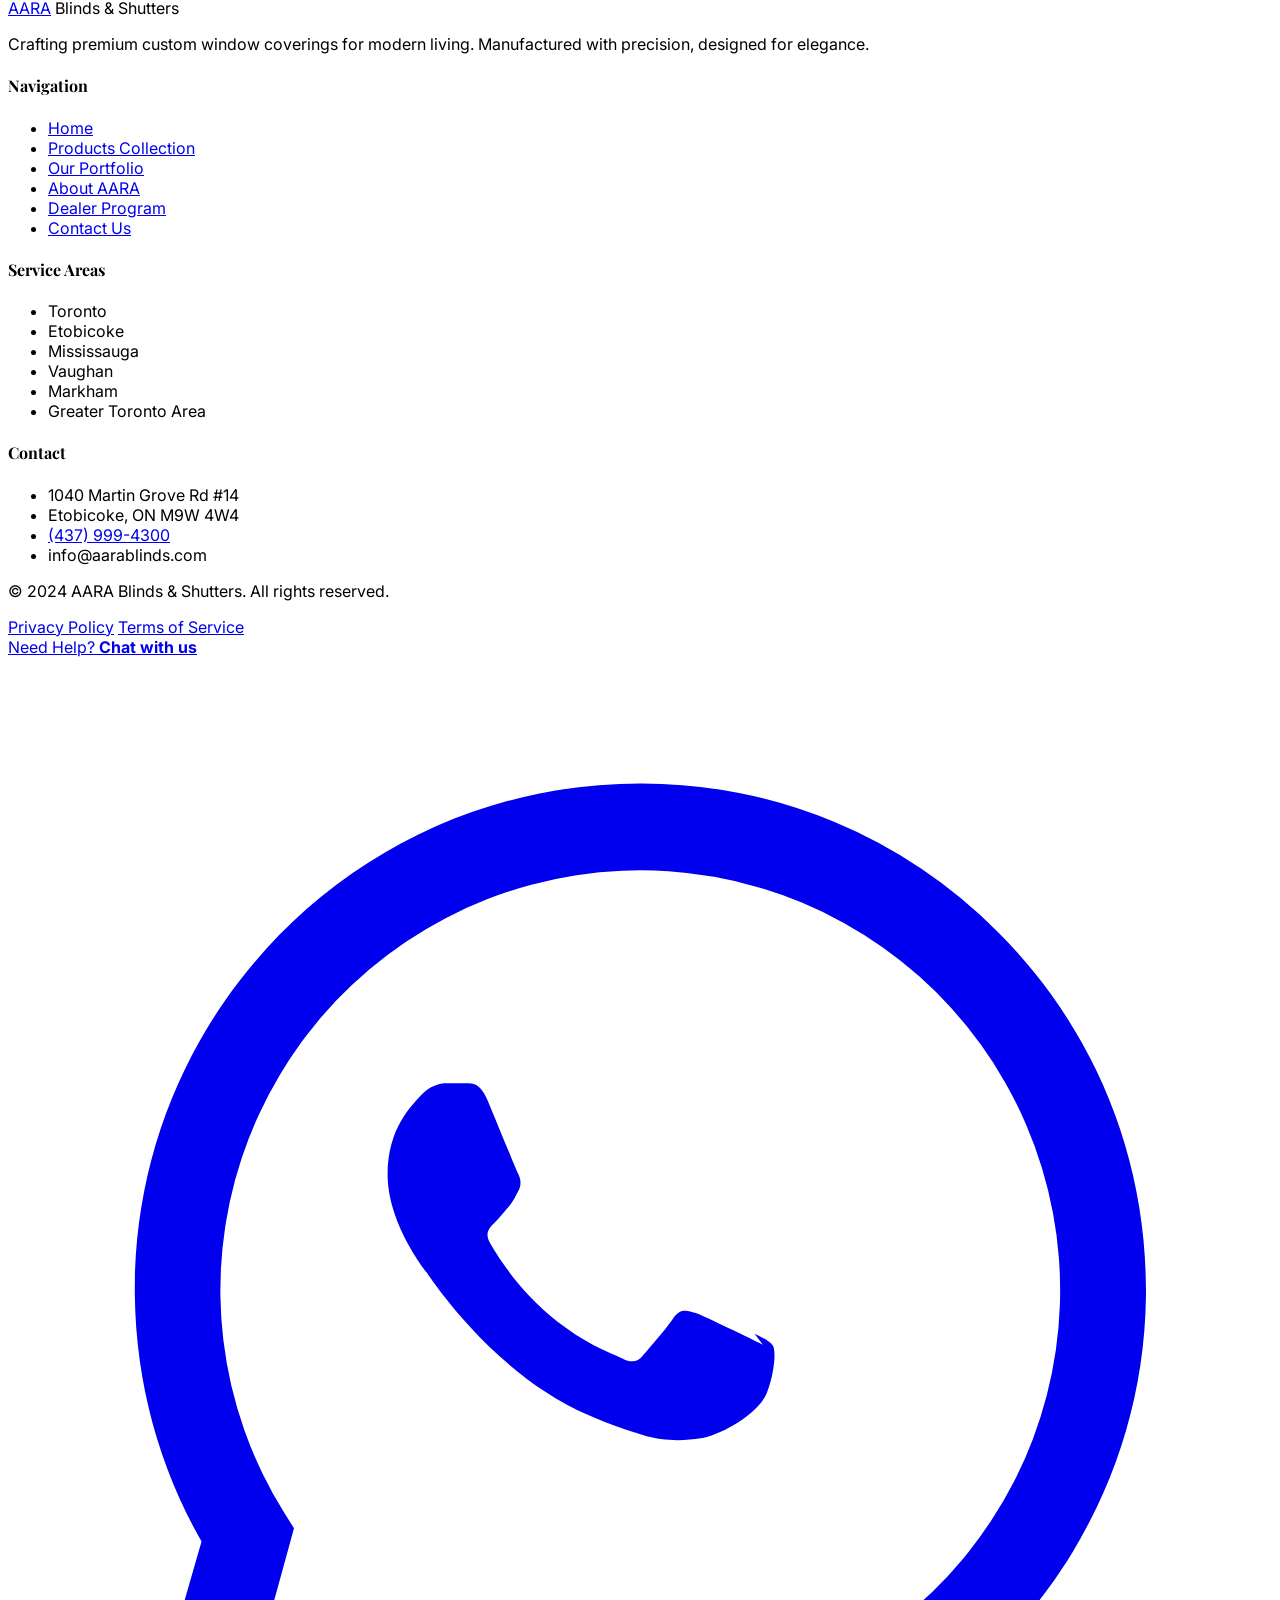
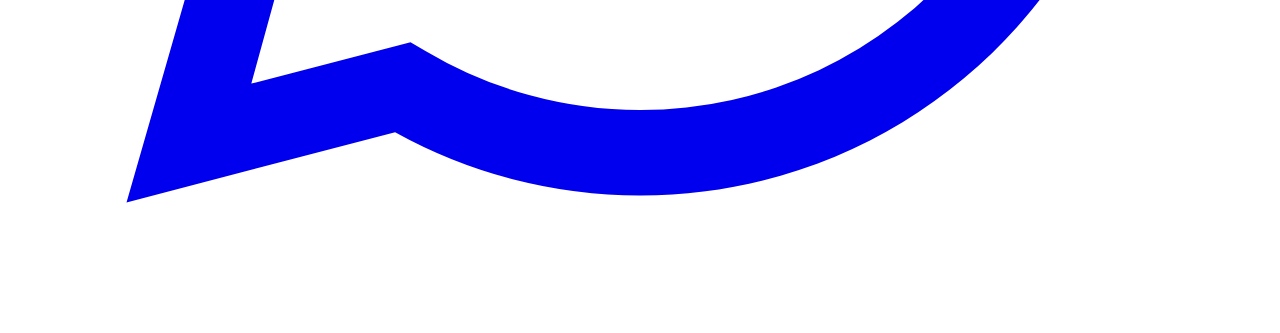
==== commit 68496363: "Update index.html" ====
--- a/index.html
+++ b/index.html
@@ -25,9 +25,9 @@
                 <a href="#home" class="text-sm font-light tracking-wide hover:opacity-70 transition-opacity">Home</a>
                 <a href="#products" class="text-sm font-light tracking-wide hover:opacity-70 transition-opacity">Products</a>
                 <a href="#portfolio" class="text-sm font-light tracking-wide hover:opacity-70 transition-opacity">Portfolio</a>
-                <a href="#about" class="text-sm font-light tracking-wide hover:opacity-70 transition-opacity">About Us</a>
-                <a href="#dealer" class="text-sm font-light tracking-wide hover:opacity-70 transition-opacity">Dealer</a>
-                <a href="#contact" class="text-sm font-light tracking-wide hover:opacity-70 transition-opacity">Contact</a>
+                <a href="about.html" class="text-sm font-light tracking-wide hover:opacity-70 transition-opacity">About Us</a>
+                <a href="contact.html" class="text-sm font-light tracking-wide hover:opacity-70 transition-opacity">Contact</a>
+
             </nav>
 
             <div class="flex items-center gap-6">
@@ -65,7 +65,7 @@
         </p>
 
         <div class="flex flex-col sm:flex-row items-center justify-center gap-4">
-            <a href="#contact" class="w-full sm:w-auto px-8 py-4 bg-primary text-white text-sm tracking-wide transition-colors duration-300 hover:bg-stone-900 text-center shadow-lg shadow-black/10">
+            <a href="contact.html" class="w-full sm:w-auto px-8 py-4 bg-primary text-white text-sm tracking-wide transition-colors duration-300 hover:bg-stone-900 text-center shadow-lg shadow-black/10">
                 Get a Free Quote
             </a>
 
@@ -131,7 +131,7 @@
             <div class="grid grid-cols-1 md:grid-cols-2 lg:grid-cols-3 gap-6">
                 <!-- Product 1 -->
                 <div class="group relative aspect-[4/5] overflow-hidden bg-stone-200 cursor-pointer">
-                    <img src="https://images.unsplash.com/photo-1513694203232-719a280e022f?q=80&w=2669&auto=format&fit=crop" alt="Zebra Blinds" class="w-full h-full object-cover transition-transform duration-1000 group-hover:scale-105" />
+                    <img src="photos/Zebra-card.png" alt="Zebra Blinds" class="w-full h-full object-cover transition-transform duration-1000 group-hover:scale-105" />
                     <div class="absolute inset-0 bg-gradient-to-t from-stone-900/80 via-stone-900/20 to-transparent opacity-70 transition-opacity duration-500 group-hover:opacity-90"></div>
                     <div class="absolute bottom-0 left-0 p-8 w-full flex items-center justify-between">
                         <div>
@@ -144,7 +144,7 @@
 
                 <!-- Product 2 -->
                 <div class="group relative aspect-[4/5] overflow-hidden bg-stone-200 cursor-pointer">
-                    <img src="https://images.unsplash.com/photo-1616486338812-3dadae4b4ace?q=80&w=2664&auto=format&fit=crop" alt="Roller Blinds" class="w-full h-full object-cover transition-transform duration-1000 group-hover:scale-105" />
+                    <img src="photos/Roller-card.png" alt="Roller Blinds" class="w-full h-full object-cover transition-transform duration-1000 group-hover:scale-105" />
                     <div class="absolute inset-0 bg-gradient-to-t from-stone-900/80 via-stone-900/20 to-transparent opacity-70 transition-opacity duration-500 group-hover:opacity-90"></div>
                     <div class="absolute bottom-0 left-0 p-8 w-full flex items-center justify-between">
                         <div>
@@ -157,7 +157,7 @@
 
                 <!-- Product 3 -->
                 <div class="group relative aspect-[4/5] overflow-hidden bg-stone-200 cursor-pointer">
-                    <img src="https://images.unsplash.com/photo-1522771739844-6a9f6d5f14af?q=80&w=2671&auto=format&fit=crop" alt="California Shutters" class="w-full h-full object-cover transition-transform duration-1000 group-hover:scale-105" />
+                    <img src="photos/Shutters-card.png" alt="California Shutters" class="w-full h-full object-cover transition-transform duration-1000 group-hover:scale-105" />
                     <div class="absolute inset-0 bg-gradient-to-t from-stone-900/80 via-stone-900/20 to-transparent opacity-70 transition-opacity duration-500 group-hover:opacity-90"></div>
                     <div class="absolute bottom-0 left-0 p-8 w-full flex items-center justify-between">
                         <div>
@@ -170,7 +170,7 @@
 
                 <!-- Product 4 -->
                 <div class="group relative aspect-[4/5] overflow-hidden bg-stone-200 cursor-pointer">
-                    <img src="https://images.unsplash.com/photo-1598928506311-c55ded91a20c?q=80&w=2670&auto=format&fit=crop" alt="Vienna Blinds" class="w-full h-full object-cover transition-transform duration-1000 group-hover:scale-105" />
+                    <img src="photos/Vienna-card.png" alt="Vienna Blinds" class="w-full h-full object-cover transition-transform duration-1000 group-hover:scale-105" />
                     <div class="absolute inset-0 bg-gradient-to-t from-stone-900/80 via-stone-900/20 to-transparent opacity-70 transition-opacity duration-500 group-hover:opacity-90"></div>
                     <div class="absolute bottom-0 left-0 p-8 w-full flex items-center justify-between">
                         <div>
@@ -183,7 +183,7 @@
 
                 <!-- Product 5 -->
                 <div class="group relative aspect-[4/5] overflow-hidden bg-stone-200 cursor-pointer">
-                    <img src="https://images.unsplash.com/photo-1582582494705-f8ce0b0c24f0?q=80&w=2669&auto=format&fit=crop" alt="Lohas Shades" class="w-full h-full object-cover transition-transform duration-1000 group-hover:scale-105" />
+                    <img src="photos/Lohas-card.png" alt="Lohas Shades" class="w-full h-full object-cover transition-transform duration-1000 group-hover:scale-105" />
                     <div class="absolute inset-0 bg-gradient-to-t from-stone-900/80 via-stone-900/20 to-transparent opacity-70 transition-opacity duration-500 group-hover:opacity-90"></div>
                     <div class="absolute bottom-0 left-0 p-8 w-full flex items-center justify-between">
                         <div>
@@ -196,7 +196,7 @@
 
                 <!-- Product 6 -->
                 <div class="group relative aspect-[4/5] overflow-hidden bg-stone-200 cursor-pointer">
-                    <img src="https://images.unsplash.com/photo-1513161455079-7dc1de15ef3e?q=80&w=2788&auto=format&fit=crop" alt="Custom Drapes" class="w-full h-full object-cover transition-transform duration-1000 group-hover:scale-105" />
+                    <img src="photos/Drapes-card.png" alt="Custom Drapes" class="w-full h-full object-cover transition-transform duration-1000 group-hover:scale-105" />
                     <div class="absolute inset-0 bg-gradient-to-t from-stone-900/80 via-stone-900/20 to-transparent opacity-70 transition-opacity duration-500 group-hover:opacity-90"></div>
                     <div class="absolute bottom-0 left-0 p-8 w-full flex items-center justify-between">
                         <div>
@@ -210,87 +210,174 @@
         </div>
     </section>
 
-    <!-- Why AARA / Features -->
-    <section class="py-24 px-6 bg-stone-50 border-t border-stone-200">
-        <div class="max-w-7xl mx-auto text-center mb-16">
-            <h2 class="text-4xl md:text-5xl font-serif tracking-tight text-stone-900">The AARA Standard</h2>
-        </div>
+    <!-- ============================= -->
+<!-- WHY AARA / FEATURES SECTION -->
+<!-- ============================= -->
+<section class="py-24 px-6 bg-stone-50 border-t border-stone-200">
+    
+    <!-- Section Title -->
+    <div class="max-w-7xl mx-auto text-center mb-16">
+        <h2 class="text-4xl md:text-5xl font-serif tracking-tight text-stone-900">
+            The AARA Standard
+        </h2>
+    </div>
+    
+    <!-- Features Grid -->
+    <div class="max-w-6xl mx-auto grid grid-cols-1 md:grid-cols-3 lg:grid-cols-5 gap-10">
         
-        <div class="max-w-6xl mx-auto grid grid-cols-1 md:grid-cols-3 lg:grid-cols-5 gap-10">
-            <div class="flex flex-col items-center text-center">
-                <div class="w-14 h-14 rounded-full bg-stone-100 flex items-center justify-center mb-6 text-stone-700">
-                    <iconify-icon icon="solar:ruler-pen-linear" class="text-2xl" stroke-width="1.5"></iconify-icon>
-                </div>
-                <h4 class="text-base font-medium text-stone-900 mb-2 tracking-tight">Custom-Crafted</h4>
-                <p class="text-sm text-stone-500 font-light">Tailored to fit your space perfectly.</p>
-            </div>
-            <div class="flex flex-col items-center text-center">
-                <div class="w-14 h-14 rounded-full bg-stone-100 flex items-center justify-center mb-6 text-stone-700">
-                    <iconify-icon icon="solar:shield-check-linear" class="text-2xl" stroke-width="1.5"></iconify-icon>
-                </div>
-                <h4 class="text-base font-medium text-stone-900 mb-2 tracking-tight">Premium Materials</h4>
-                <p class="text-sm text-stone-500 font-light">Sourced for durability and elegance.</p>
-            </div>
-            <div class="flex flex-col items-center text-center">
-                <div class="w-14 h-14 rounded-full bg-stone-100 flex items-center justify-center mb-6 text-stone-700">
-                    <iconify-icon icon="solar:rocket-linear" class="text-2xl" stroke-width="1.5"></iconify-icon>
-                </div>
-                <h4 class="text-base font-medium text-stone-900 mb-2 tracking-tight">Fast Turnaround</h4>
-                <p class="text-sm text-stone-500 font-light">Efficient manufacturing process.</p>
-            </div>
-            <div class="flex flex-col items-center text-center">
-                <div class="w-14 h-14 rounded-full bg-stone-100 flex items-center justify-center mb-6 text-stone-700">
-                    <iconify-icon icon="solar:tools-linear" class="text-2xl" stroke-width="1.5"></iconify-icon>
-                </div>
-                <h4 class="text-base font-medium text-stone-900 mb-2 tracking-tight">Pro Installation</h4>
-                <p class="text-sm text-stone-500 font-light">Seamless setup by our experts.</p>
-            </div>
-            <div class="flex flex-col items-center text-center">
-                <div class="w-14 h-14 rounded-full bg-stone-100 flex items-center justify-center mb-6 text-stone-700">
-                    <iconify-icon icon="solar:medal-star-linear" class="text-2xl" stroke-width="1.5"></iconify-icon>
-                </div>
-                <h4 class="text-base font-medium text-stone-900 mb-2 tracking-tight">Lifetime Warranty</h4>
-                <p class="text-sm text-stone-500 font-light">Peace of mind guaranteed.</p>
-            </div>
-        </div>
-    </section>
-
-    <!-- Dealer Partnership -->
-    <section id="dealer" class="relative py-24 md:py-32 bg-stone-950 text-stone-50 overflow-hidden">
-        <div class="absolute inset-0 opacity-20 pointer-events-none">
-            <img src="https://images.unsplash.com/photo-1618221195710-dd6b41faaea6?q=80&w=2600&auto=format&fit=crop" alt="Texture" class="w-full h-full object-cover mix-blend-overlay">
-        </div>
-        <div class="max-w-7xl mx-auto px-6 grid grid-cols-1 lg:grid-cols-2 gap-16 items-center relative z-10">
-            <div>
-                <span class="text-xs uppercase tracking-widest text-stone-400 mb-4 block">B2B Program</span>
-                <h2 class="text-4xl md:text-5xl lg:text-6xl font-serif tracking-tight mb-6">Partner With AARA</h2>
-                <p class="text-stone-300 text-lg font-light leading-relaxed mb-10 max-w-lg">
-                    We supply interior designers, contractors, and specialized window covering dealers with premium products. Elevate your portfolio with our meticulously crafted blinds and shutters. Benefit from exclusive pricing, dedicated support, and reliable fulfillment.
-                </p>
-                <ul class="space-y-4 mb-10 text-sm font-light text-stone-300">
-                    <li class="flex items-center gap-3">
-                        <iconify-icon icon="solar:check-circle-linear" class="text-white text-lg" stroke-width="1.5"></iconify-icon>
-                        Wholesale pricing tiers
-                    </li>
-                    <li class="flex items-center gap-3">
-                        <iconify-icon icon="solar:check-circle-linear" class="text-white text-lg" stroke-width="1.5"></iconify-icon>
-                        Sample kits & marketing materials
-                    </li>
-                    <li class="flex items-center gap-3">
-                        <iconify-icon icon="solar:check-circle-linear" class="text-white text-lg" stroke-width="1.5"></iconify-icon>
-                        Priority production timeline
-                    </li>
-                </ul>
-                <a href="#contact" class="inline-block px-8 py-4 bg-white text-stone-950 text-sm font-medium tracking-wide transition-opacity hover:opacity-90">
-                    Join as a Dealer
-                </a>
-            </div>
-            <div class="relative h-[500px] w-full hidden lg:block">
-                <img src="https://images.unsplash.com/photo-1497366216548-37526070297c?q=80&w=2669&auto=format&fit=crop" alt="Dealer Partnership" class="w-full h-full object-cover object-center absolute inset-0 grayscale hover:grayscale-0 transition-all duration-1000" />
-            </div>
-        </div>
-    </section>
-
+        <!-- ===== Feature 1 ===== -->
+        <div class="group flex flex-col items-center text-center transition-transform duration-300 hover:-translate-y-2">
+            
+            <!-- Icon Container -->
+            <div class="w-14 h-14 rounded-full bg-stone-100 flex items-center justify-center mb-6 text-stone-700 transition-transform duration-300 group-hover:scale-110">
+                <iconify-icon icon="solar:ruler-pen-linear" class="text-2xl" stroke-width="1.5"></iconify-icon>
+            </div>
+
+            <!-- Title -->
+            <h4 class="text-base font-medium text-stone-900 mb-2 tracking-tight">
+                Custom-Crafted
+            </h4>
+
+            <!-- Description -->
+            <p class="text-sm text-stone-500 font-light">
+                Tailored to fit your space perfectly.
+            </p>
+        </div>
+
+
+        <!-- ===== Feature 2 ===== -->
+        <div class="group flex flex-col items-center text-center transition-transform duration-300 hover:-translate-y-2">
+            
+            <div class="w-14 h-14 rounded-full bg-stone-100 flex items-center justify-center mb-6 text-stone-700 transition-transform duration-300 group-hover:scale-110">
+                <iconify-icon icon="solar:shield-check-linear" class="text-2xl" stroke-width="1.5"></iconify-icon>
+            </div>
+
+            <h4 class="text-base font-medium text-stone-900 mb-2 tracking-tight">
+                Premium Materials
+            </h4>
+
+            <p class="text-sm text-stone-500 font-light">
+                Sourced for durability and elegance.
+            </p>
+        </div>
+
+
+        <!-- ===== Feature 3 ===== -->
+        <div class="group flex flex-col items-center text-center transition-transform duration-300 hover:-translate-y-2">
+            
+            <div class="w-14 h-14 rounded-full bg-stone-100 flex items-center justify-center mb-6 text-stone-700 transition-transform duration-300 group-hover:scale-110">
+                <iconify-icon icon="solar:rocket-linear" class="text-2xl" stroke-width="1.5"></iconify-icon>
+            </div>
+
+            <h4 class="text-base font-medium text-stone-900 mb-2 tracking-tight">
+                Fast Turnaround
+            </h4>
+
+            <p class="text-sm text-stone-500 font-light">
+                Efficient manufacturing process.
+            </p>
+        </div>
+
+
+        <!-- ===== Feature 4 (FIXED ICON) ===== -->
+        <div class="group flex flex-col items-center text-center transition-transform duration-300 hover:-translate-y-2">
+            
+            <!-- Using MDI wrench for premium installation feel -->
+            <div class="w-14 h-14 rounded-full bg-stone-100 flex items-center justify-center mb-6 text-stone-700 transition-transform duration-300 group-hover:scale-110">
+                <iconify-icon icon="mdi:wrench-outline" class="text-2xl"></iconify-icon>
+            </div>
+
+            <h4 class="text-base font-medium text-stone-900 mb-2 tracking-tight">
+                Pro Installation
+            </h4>
+
+            <p class="text-sm text-stone-500 font-light">
+                Seamless setup by our experts.
+            </p>
+        </div>
+
+
+        <!-- ===== Feature 5 ===== -->
+        <div class="group flex flex-col items-center text-center transition-transform duration-300 hover:-translate-y-2">
+            
+            <div class="w-14 h-14 rounded-full bg-stone-100 flex items-center justify-center mb-6 text-stone-700 transition-transform duration-300 group-hover:scale-110">
+                <iconify-icon icon="solar:medal-star-linear" class="text-2xl" stroke-width="1.5"></iconify-icon>
+            </div>
+
+            <h4 class="text-base font-medium text-stone-900 mb-2 tracking-tight">
+                Lifetime Warranty
+            </h4>
+
+            <p class="text-sm text-stone-500 font-light">
+                Peace of mind guaranteed.
+            </p>
+        </div>
+
+    </div>
+</section>
+
+   <!-- Dealer Partnership -->
+<section id="dealer" class="relative py-24 md:py-32 bg-stone-950 text-stone-50 overflow-hidden">
+    
+    <!-- Background texture overlay -->
+    <div class="absolute inset-0 opacity-20 pointer-events-none">
+        <img 
+            src="https://images.unsplash.com/photo-1618221195710-dd6b41faaea6?q=80&w=2600&auto=format&fit=crop" 
+            alt="Texture" 
+            class="w-full h-full object-cover mix-blend-overlay"
+        >
+    </div>
+
+    <!-- Main content container -->
+    <div class="max-w-7xl mx-auto px-6 grid grid-cols-1 lg:grid-cols-2 gap-16 items-center relative z-10">
+        
+        <!-- Left content -->
+        <div>
+            <span class="text-xs uppercase tracking-widest text-stone-400 mb-4 block">
+                B2B Program
+            </span>
+
+            <h2 class="text-4xl md:text-5xl lg:text-6xl font-serif tracking-tight mb-6">
+                Partner With AARA
+            </h2>
+
+            <p class="text-stone-300 text-lg font-light leading-relaxed mb-10 max-w-lg">
+                We supply interior designers, contractors, and specialized window covering dealers with premium products. Elevate your portfolio with our meticulously crafted blinds and shutters. Benefit from exclusive pricing, dedicated support, and reliable fulfillment.
+            </p>
+
+            <!-- Benefits list -->
+            <ul class="space-y-4 mb-10 text-sm font-light text-stone-300">
+                <li class="flex items-center gap-3">
+                    <iconify-icon icon="solar:check-circle-linear" class="text-white text-lg" stroke-width="1.5"></iconify-icon>
+                    Wholesale pricing tiers
+                </li>
+                <li class="flex items-center gap-3">
+                    <iconify-icon icon="solar:check-circle-linear" class="text-white text-lg" stroke-width="1.5"></iconify-icon>
+                    Sample kits & marketing materials
+                </li>
+                <li class="flex items-center gap-3">
+                    <iconify-icon icon="solar:check-circle-linear" class="text-white text-lg" stroke-width="1.5"></iconify-icon>
+                    Priority production timeline
+                </li>
+            </ul>
+
+            <!-- CTA button -->
+            <a href="contact.html" class="inline-block px-8 py-4 bg-white text-stone-950 text-sm font-medium tracking-wide transition-opacity hover:opacity-90">
+                Join as a Dealer
+            </a>
+        </div>
+
+        <!-- Right image -->
+        <div class="relative h-[500px] w-full hidden lg:block overflow-hidden">
+            <img 
+                src="photos/dealer-sect.png" 
+                alt="Dealer Partnership" 
+                class="w-full h-full object-cover object-center absolute inset-0"
+            />
+        </div>
+
+    </div>
+</section>
     <!-- Portfolio Gallery -->
     <section id="portfolio" class="py-24 bg-stone-50 overflow-hidden">
         <div class="max-w-7xl mx-auto px-6 mb-12 flex items-center justify-between">
@@ -356,96 +443,40 @@
         </div>
     </section>
 
-    <!-- Call to Action -->
-    <section class="py-24 bg-primary text-white text-center px-6">
-        <div class="max-w-3xl mx-auto">
-            <h2 class="text-4xl md:text-5xl lg:text-6xl font-serif tracking-tight mb-6">Let’s Design Your Perfect Space</h2>
-            <p class="text-white/80 text-lg font-light mb-10 max-w-xl mx-auto">
-                Schedule a consultation to explore our premium collections and discover the ideal window treatments for your home or project.
-            </p>
-            <a href="#contact" class="inline-block px-10 py-4 bg-white text-primary text-sm font-medium tracking-wide transition-opacity hover:opacity-90">
-                Get Free Quote
-            </a>
-        </div>
-    </section>
-
-    <!-- Contact Section -->
-    <section id="contact" class="py-24 px-6 bg-stone-50 border-b border-stone-200">
-        <div class="max-w-7xl mx-auto grid grid-cols-1 lg:grid-cols-2 gap-16">
-            
-            <!-- Contact Info -->
-            <div>
-                <h2 class="text-3xl md:text-4xl font-serif tracking-tight text-stone-900 mb-8">Get in Touch</h2>
-                <div class="space-y-8">
-                    <div class="flex items-start gap-4">
-                        <iconify-icon icon="solar:map-point-linear" class="text-2xl text-stone-400 mt-1" stroke-width="1.5"></iconify-icon>
-                        <div>
-                            <h4 class="text-sm font-medium tracking-tight mb-1">Showroom & Headquarters</h4>
-                            <p class="text-sm text-stone-500 font-light">1040 Martin Grove Rd #14<br>Etobicoke, ON M9W 4W4</p>
-                        </div>
-                    </div>
-                    
-                    <div class="flex items-start gap-4">
-                        <iconify-icon icon="solar:phone-calling-linear" class="text-2xl text-stone-400 mt-1" stroke-width="1.5"></iconify-icon>
-                        <div>
-                            <h4 class="text-sm font-medium tracking-tight mb-1">Direct Line</h4>
-                            <a href="tel:4379994300" class="text-sm text-stone-500 font-light hover:text-stone-900 transition-colors">(437) 999-4300</a>
-                        </div>
-                    </div>
-
-                    <div class="flex items-start gap-4">
-                        <iconify-icon icon="solar:clock-circle-linear" class="text-2xl text-stone-400 mt-1" stroke-width="1.5"></iconify-icon>
-                        <div>
-                            <h4 class="text-sm font-medium tracking-tight mb-1">Business Hours</h4>
-                            <ul class="text-sm text-stone-500 font-light space-y-1">
-                                <li class="flex justify-between w-48"><span>Mon–Fri:</span> <span>9:00 AM – 4:00 PM</span></li>
-                                <li class="flex justify-between w-48"><span>Saturday:</span> <span>9:00 AM – 1:00 PM</span></li>
-                                <li class="flex justify-between w-48 text-stone-400"><span>Sunday:</span> <span>Closed</span></li>
-                            </ul>
-                        </div>
-                    </div>
-                </div>
-            </div>
-
-            <!-- Contact Form -->
-            <div class="bg-white p-8 md:p-10 border border-stone-200/60 shadow-sm">
-                <h3 class="text-xl font-serif tracking-tight mb-6">Request a Free Quote</h3>
-                <form class="space-y-6">
-                    <div class="grid grid-cols-1 md:grid-cols-2 gap-6">
-                        <div>
-                            <label class="sr-only">Name</label>
-                            <input type="text" placeholder="Full Name" class="w-full bg-transparent border-b border-stone-300 py-3 text-sm text-stone-900 placeholder:text-stone-400 focus:outline-none focus:border-stone-900 transition-colors rounded-none" required />
-                        </div>
-                        <div>
-                            <label class="sr-only">Phone</label>
-                            <input type="tel" placeholder="Phone Number" class="w-full bg-transparent border-b border-stone-300 py-3 text-sm text-stone-900 placeholder:text-stone-400 focus:outline-none focus:border-stone-900 transition-colors rounded-none" required />
-                        </div>
-                    </div>
-                    <div>
-                        <label class="sr-only">Email</label>
-                        <input type="email" placeholder="Email Address" class="w-full bg-transparent border-b border-stone-300 py-3 text-sm text-stone-900 placeholder:text-stone-400 focus:outline-none focus:border-stone-900 transition-colors rounded-none" required />
-                    </div>
-                    <div>
-                        <label class="sr-only">Inquiry Type</label>
-                        <select class="w-full bg-transparent border-b border-stone-300 py-3 text-sm text-stone-900 focus:outline-none focus:border-stone-900 transition-colors appearance-none rounded-none cursor-pointer">
-                            <option value="" disabled selected class="text-stone-400">I am a...</option>
-                            <option value="homeowner">Homeowner</option>
-                            <option value="dealer">Dealer / Designer</option>
-                            <option value="commercial">Commercial Contractor</option>
-                        </select>
-                    </div>
-                    <div>
-                        <label class="sr-only">Message</label>
-                        <textarea placeholder="Tell us about your project..." rows="3" class="w-full bg-transparent border-b border-stone-300 py-3 text-sm text-stone-900 placeholder:text-stone-400 focus:outline-none focus:border-stone-900 transition-colors resize-none rounded-none" required></textarea>
-                    </div>
-                    <button type="submit" class="w-full py-4 bg-stone-950 text-white text-sm font-medium tracking-wide hover:bg-stone-800 transition-colors">
-                        Send Request
-                    </button>
-                </form>
-            </div>
-        </div>
-    </section>
-
+<!-- Call to Action -->
+<section id="cta-parallax" class="cta-parallax-section">
+    <!-- Background image layer -->
+    <div class="cta-parallax-bg-wrap" aria-hidden="true">
+        <img
+            id="cta-parallax-image"
+            src="photos/elevate.png"
+            alt="Elevate background"
+            class="cta-parallax-bg"
+        >
+    </div>
+
+    <!-- Dark tint overlay -->
+    <div class="cta-parallax-overlay" aria-hidden="true"></div>
+
+    <!-- Content -->
+    <div class="cta-parallax-content">
+        <h2 class="text-4xl md:text-5xl lg:text-6xl font-serif tracking-tight mb-6">
+            Let’s Design Your Perfect Space
+        </h2>
+
+        <p class="text-white/80 text-lg font-light mb-10 max-w-xl mx-auto">
+            Schedule a consultation to explore our premium collections and discover the ideal window treatments for your home or project.
+        </p>
+
+        <a href="contact.html" class="inline-block px-10 py-4 bg-white text-primary text-sm font-medium tracking-wide transition-opacity hover:opacity-90">
+            Get Started
+        </a>
+    </div>
+</section>
+
+    
+
+           
     <!-- Footer -->
     <footer class="bg-stone-50 pt-16 pb-8 px-6 text-stone-600">
         <div class="max-w-7xl mx-auto grid grid-cols-1 md:grid-cols-2 lg:grid-cols-4 gap-12 mb-16">
@@ -473,7 +504,7 @@
                     <li><a href="#portfolio" class="hover:text-stone-900 transition-colors">Our Portfolio</a></li>
                     <li><a href="#about" class="hover:text-stone-900 transition-colors">About AARA</a></li>
                     <li><a href="#dealer" class="hover:text-stone-900 transition-colors">Dealer Program</a></li>
-                    <li><a href="#contact" class="hover:text-stone-900 transition-colors">Contact Us</a></li>
+                    <li><a href="contact.html" class="hover:text-stone-900 transition-colors">Contact Us</a></li>
                 </ul>
             </div>
 
@@ -512,6 +543,26 @@
         </div>
     </footer>
 
+    <!-- Floating WhatsApp Button -->
+<a
+href="https://wa.me/14379994300?text=Hi%20AARA%20Blinds%20%26%20Shutters,%20I%E2%80%99m%20interested%20in%20your%20window%20coverings.%20I%20would%20like%20to%20get%20more%20information."
+class="whatsapp-float"
+target="_blank"
+rel="noopener noreferrer"
+aria-label="Chat with us on WhatsApp"
+>
+<span class="whatsapp-label">
+    Need Help? <strong>Chat with us</strong>
+</span>
+
+<span class="whatsapp-icon-wrap">
+    <svg class="whatsapp-icon" viewBox="0 0 32 32" fill="currentColor" aria-hidden="true">
+        <path d="M19.11 17.41c-.25-.12-1.47-.72-1.7-.8-.23-.08-.39-.12-.56.12-.16.25-.64.8-.78.96-.14.16-.28.19-.53.06-.25-.12-1.04-.38-1.98-1.22-.73-.65-1.22-1.45-1.36-1.7-.14-.25-.01-.38.11-.5.11-.11.25-.28.37-.42.12-.14.16-.25.25-.41.08-.16.04-.31-.02-.43-.06-.12-.56-1.35-.77-1.85-.2-.48-.41-.42-.56-.43h-.48c-.16 0-.43.06-.65.31-.22.25-.84.82-.84 2s.86 2.31.98 2.47c.12.16 1.69 2.58 4.1 3.62.57.25 1.01.39 1.36.5.57.18 1.08.15 1.49.09.46-.07 1.47-.6 1.68-1.17.21-.57.21-1.06.15-1.17-.06-.11-.22-.18-.47-.31z"/>
+        <path d="M16.01 3.2c-7.07 0-12.8 5.73-12.8 12.8 0 2.25.58 4.45 1.69 6.39L3 29l6.8-1.78a12.75 12.75 0 0 0 6.21 1.6h.01c7.06 0 12.79-5.74 12.79-12.8 0-3.42-1.33-6.64-3.75-9.06A12.7 12.7 0 0 0 16.01 3.2zm0 23.46h-.01a10.62 10.62 0 0 1-5.42-1.49l-.39-.23-4.03 1.05 1.08-3.93-.25-.4a10.63 10.63 0 1 1 9.02 5z"/>
+    </svg>
+</span>
+</a>
+
     <script src="script.js"></script>
 </body>
-</html>+</html>
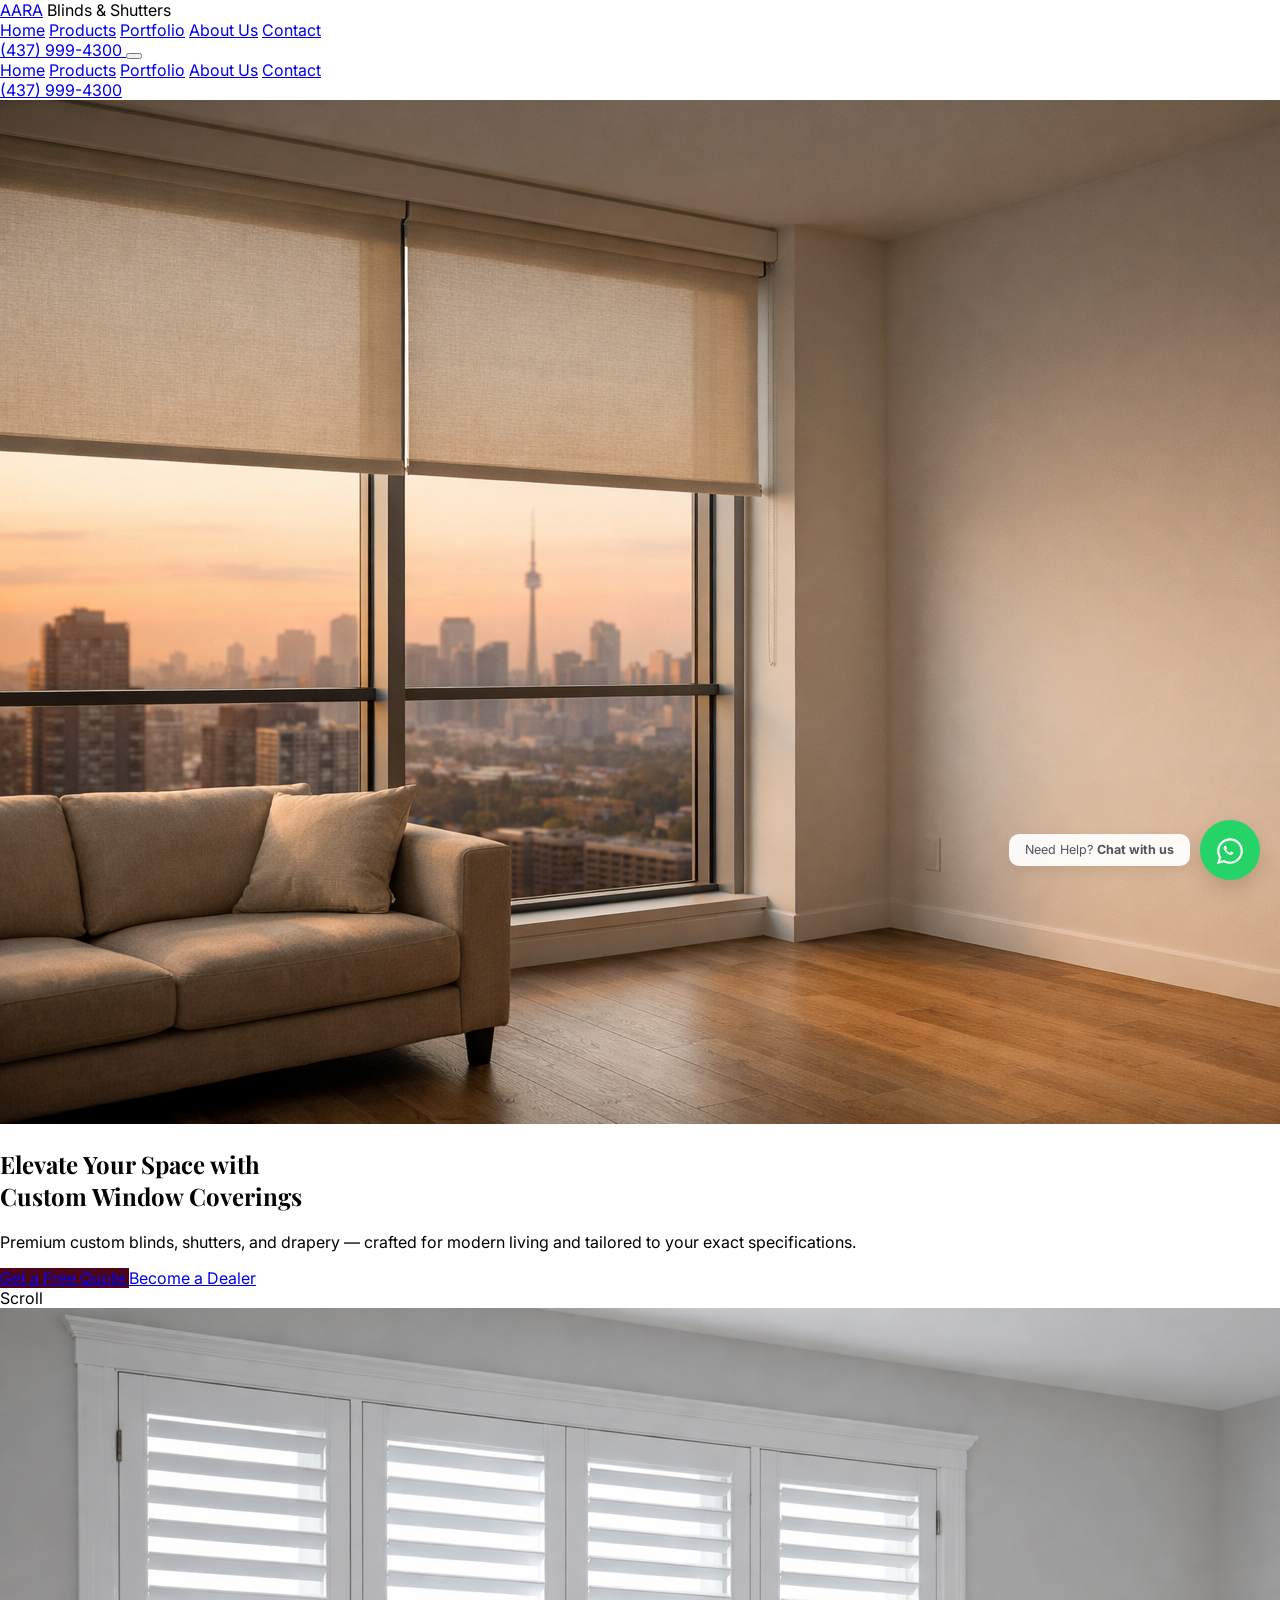
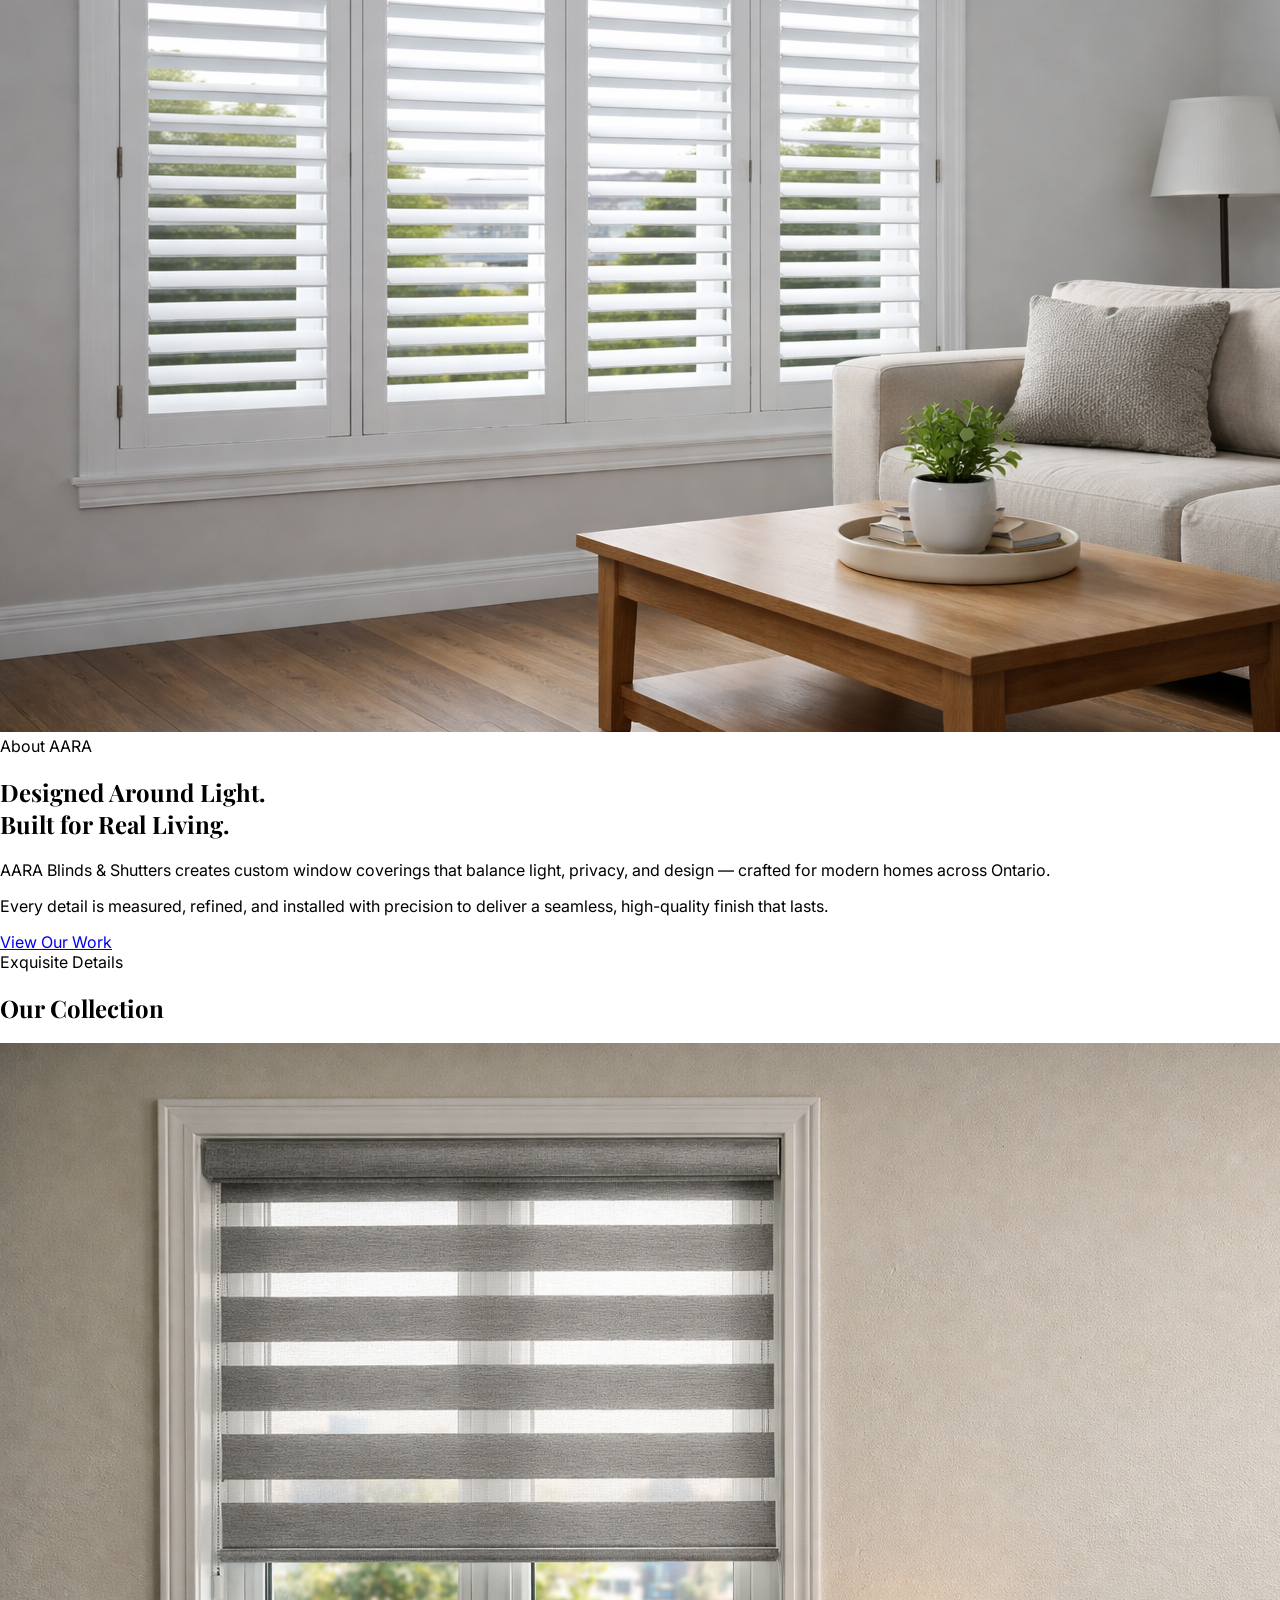
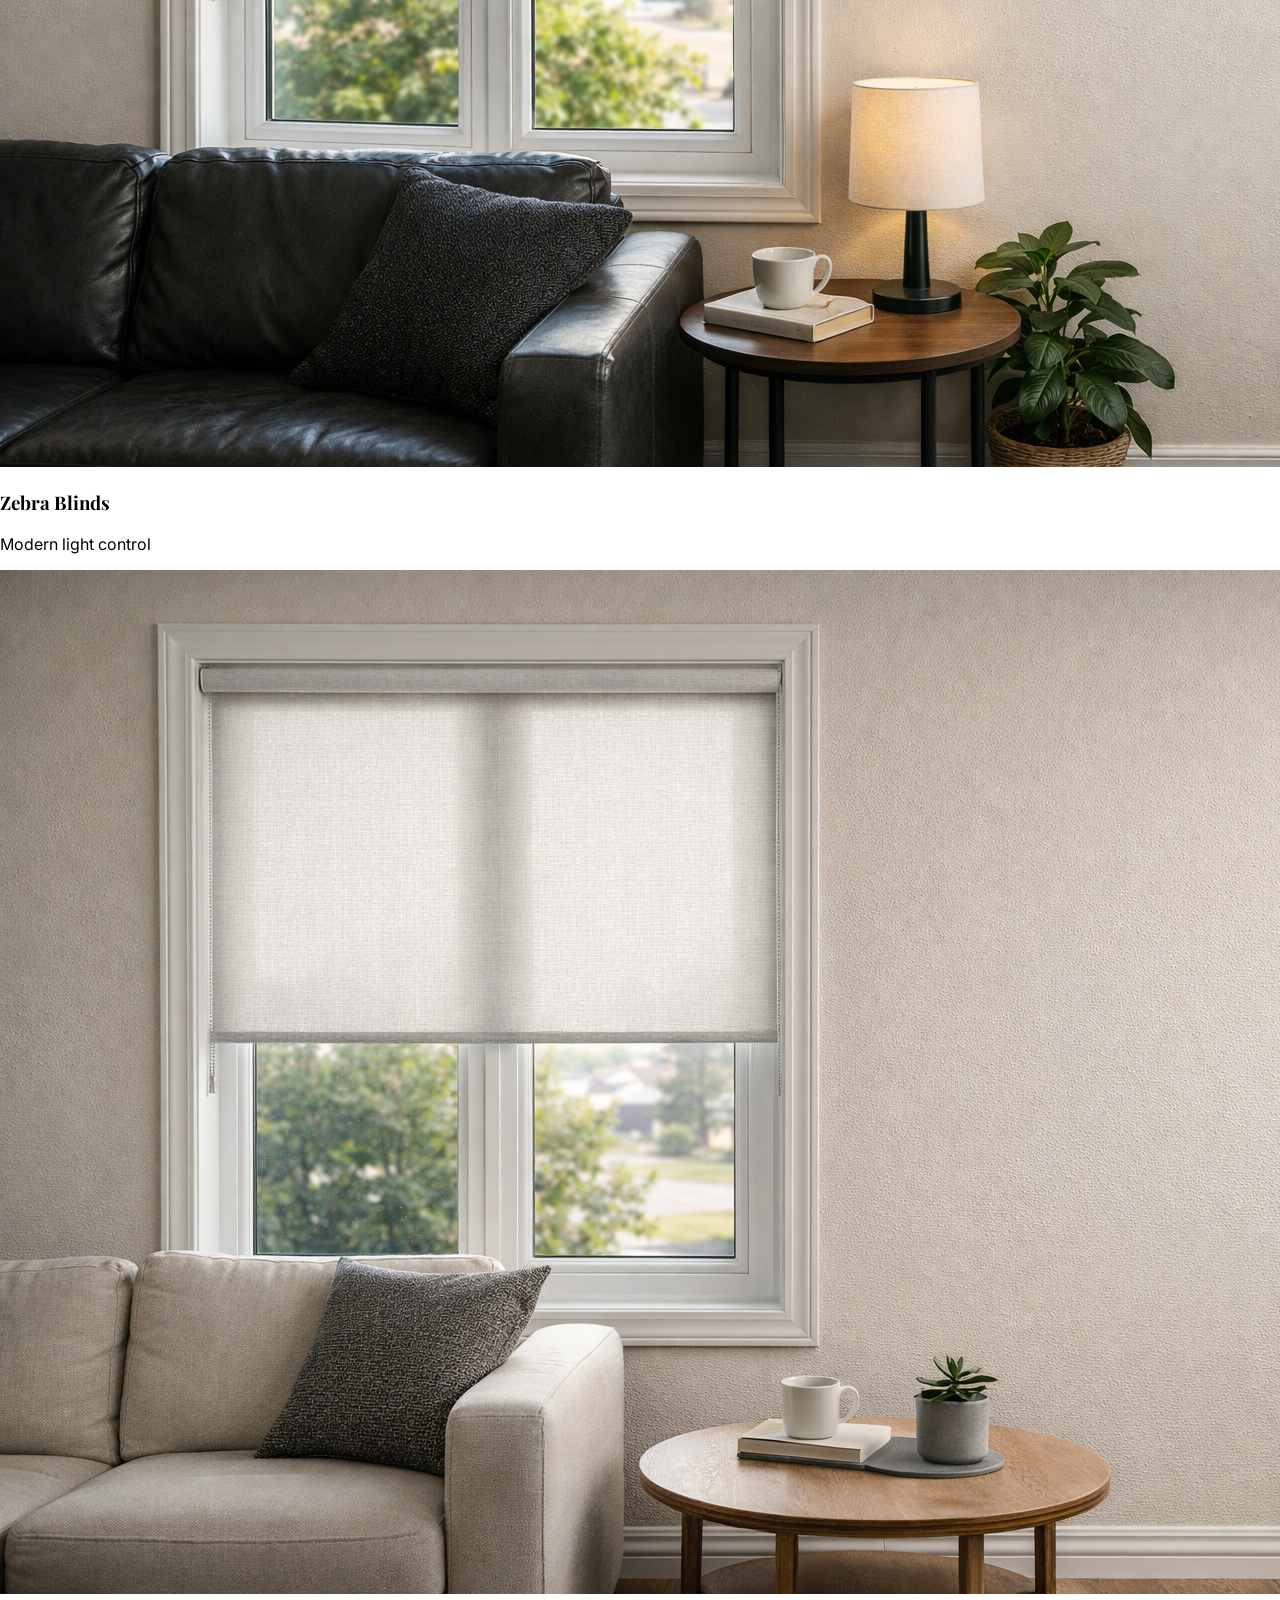
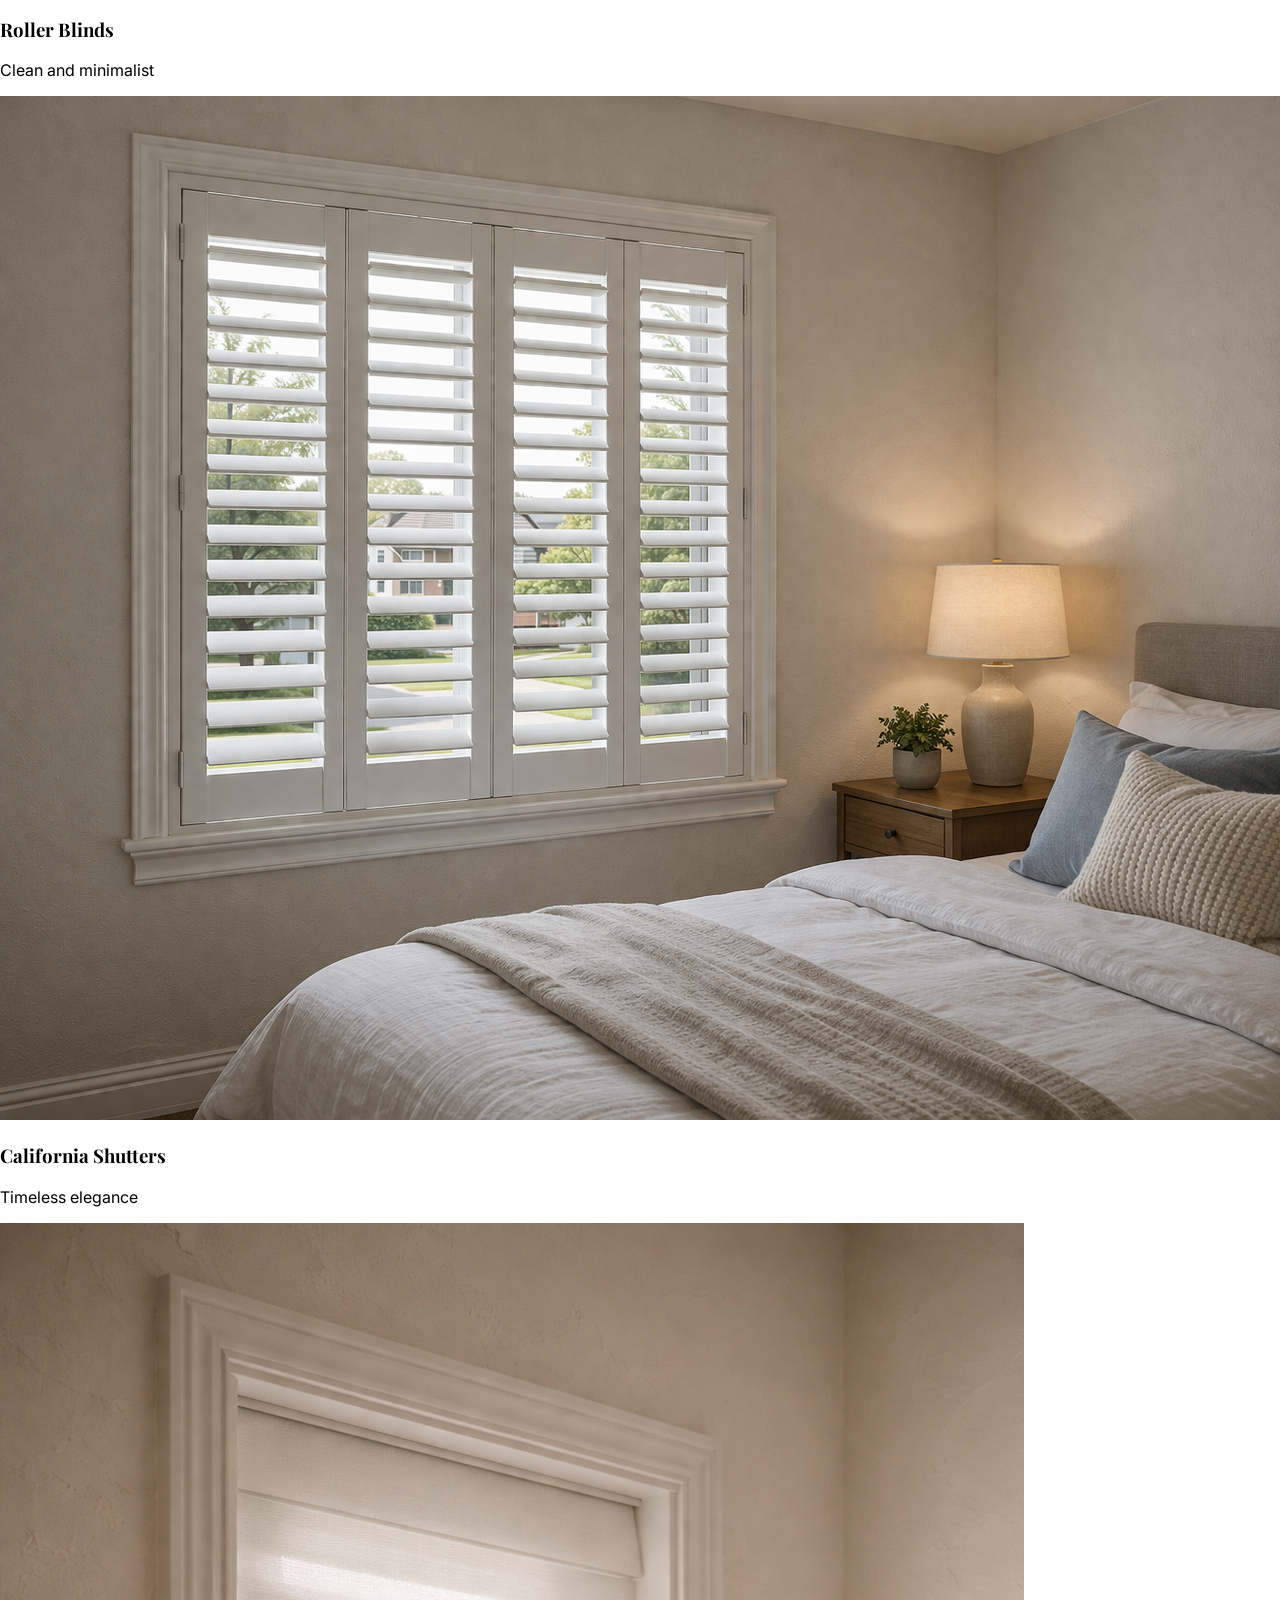
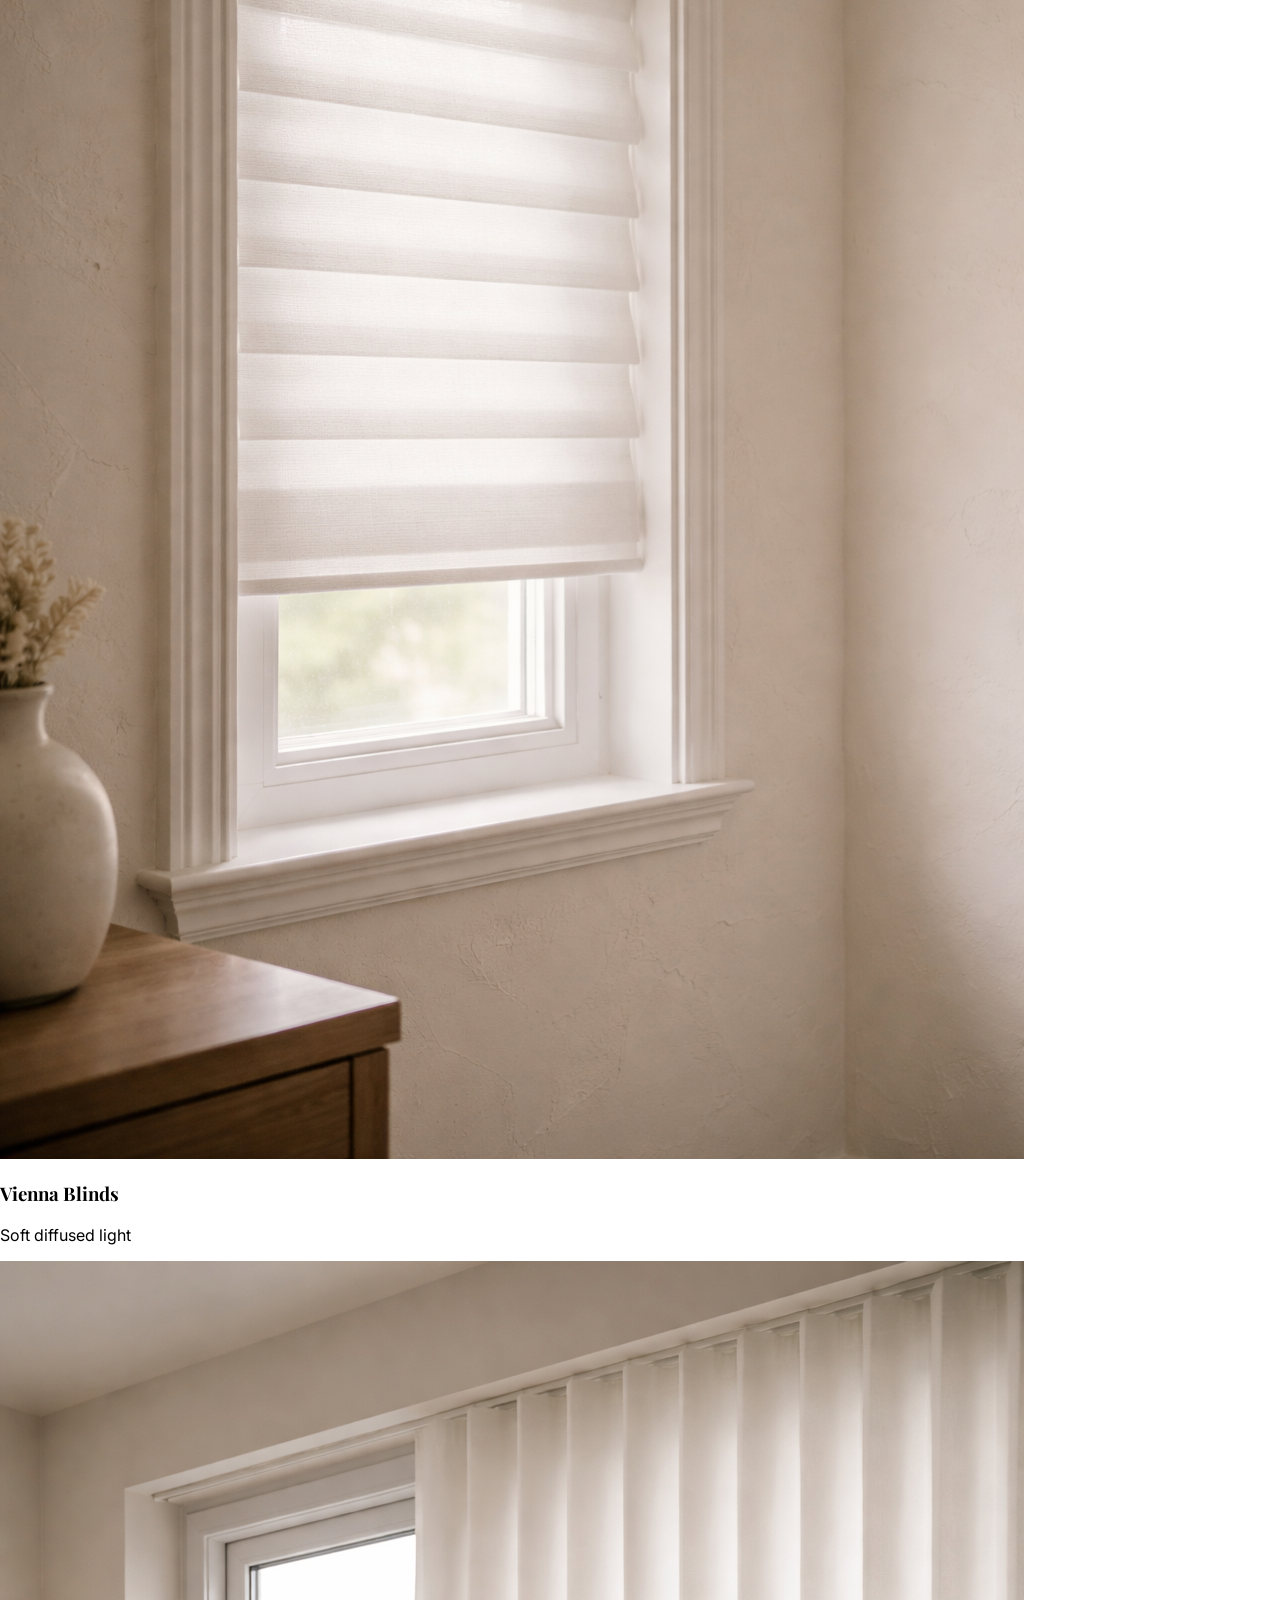
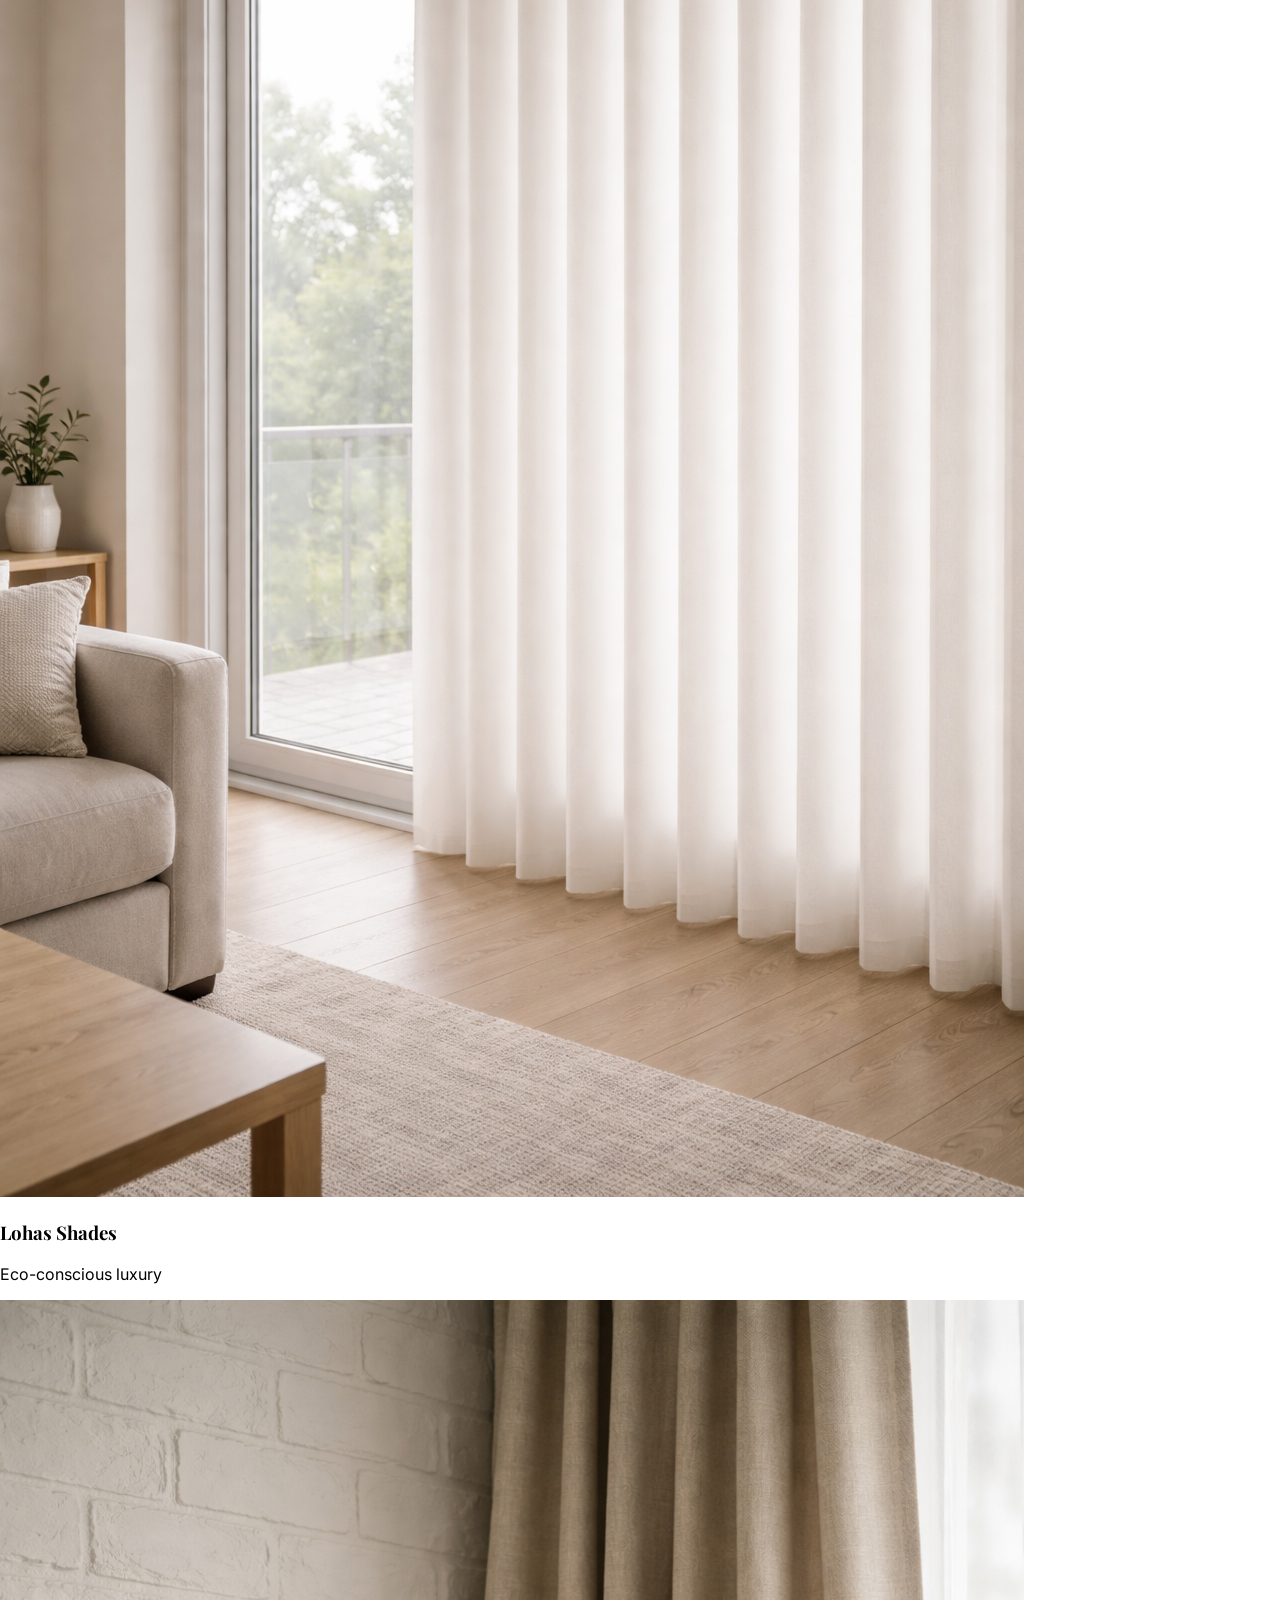
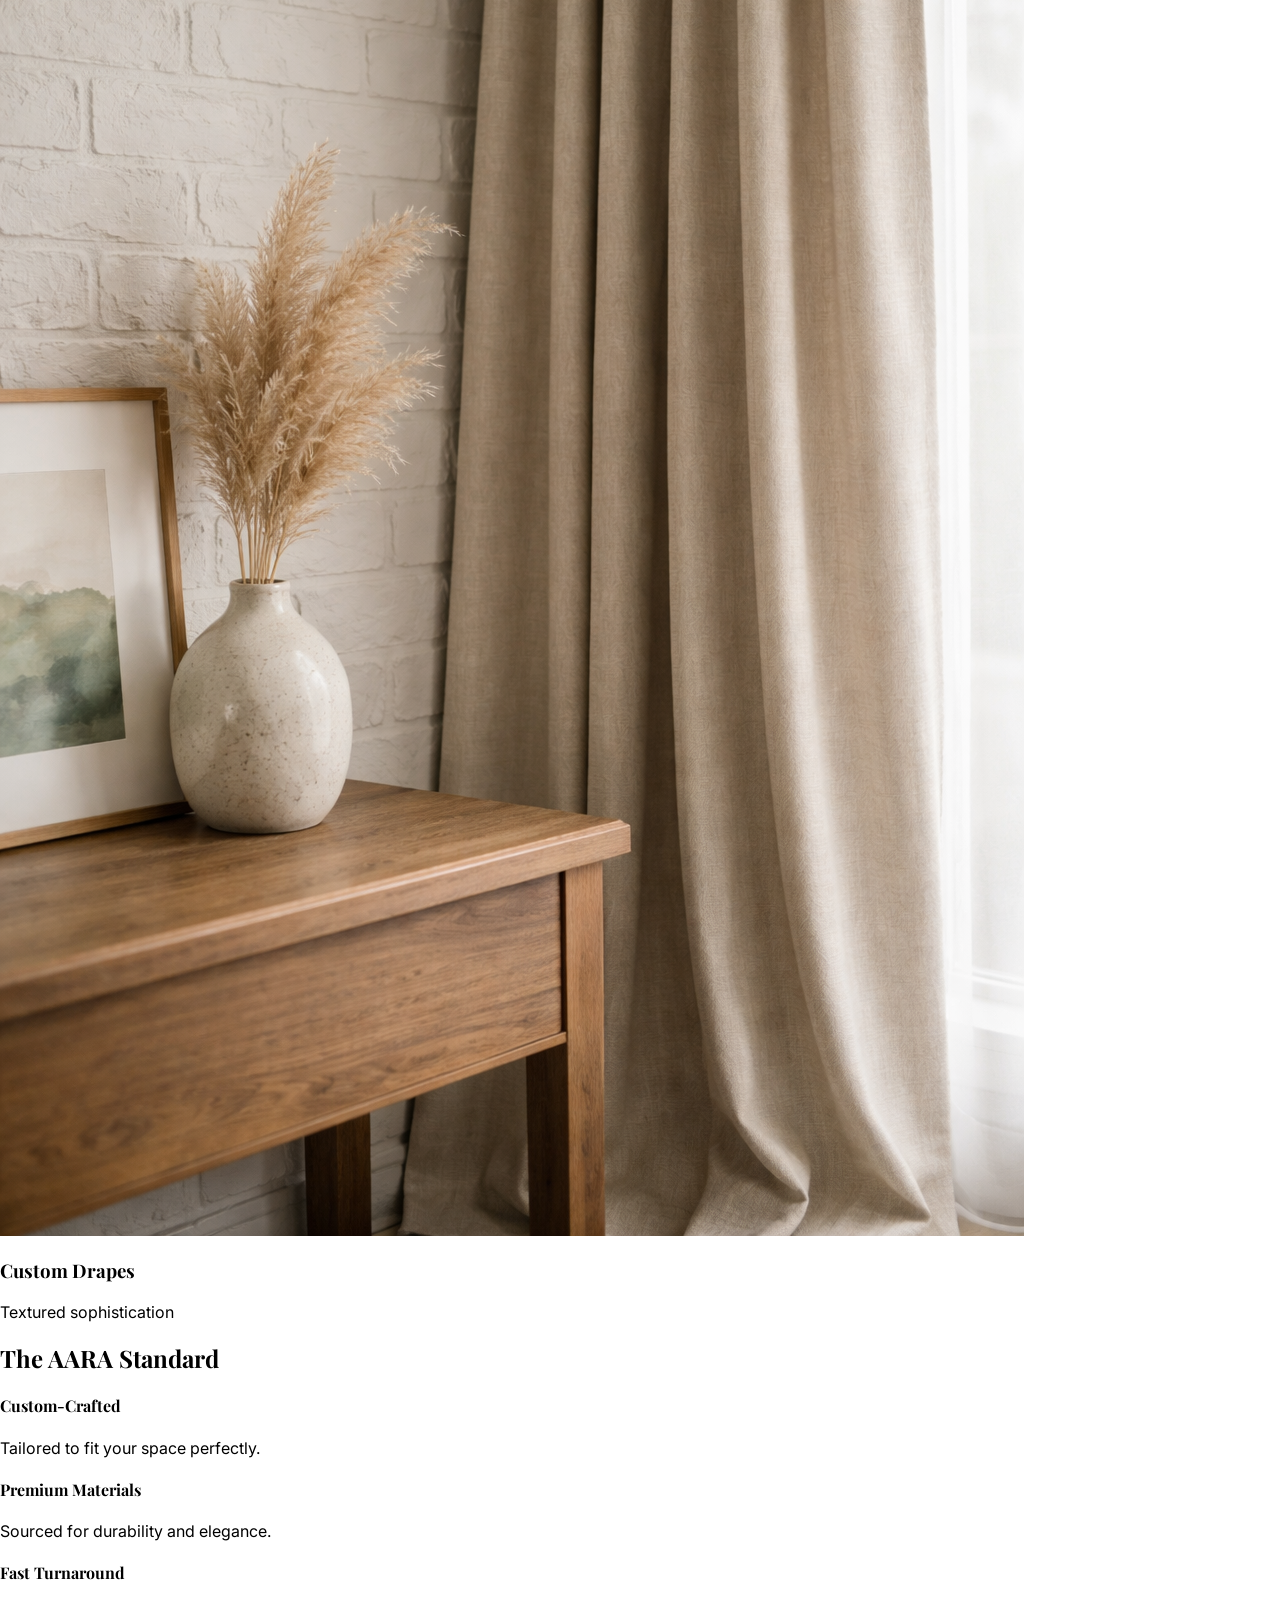
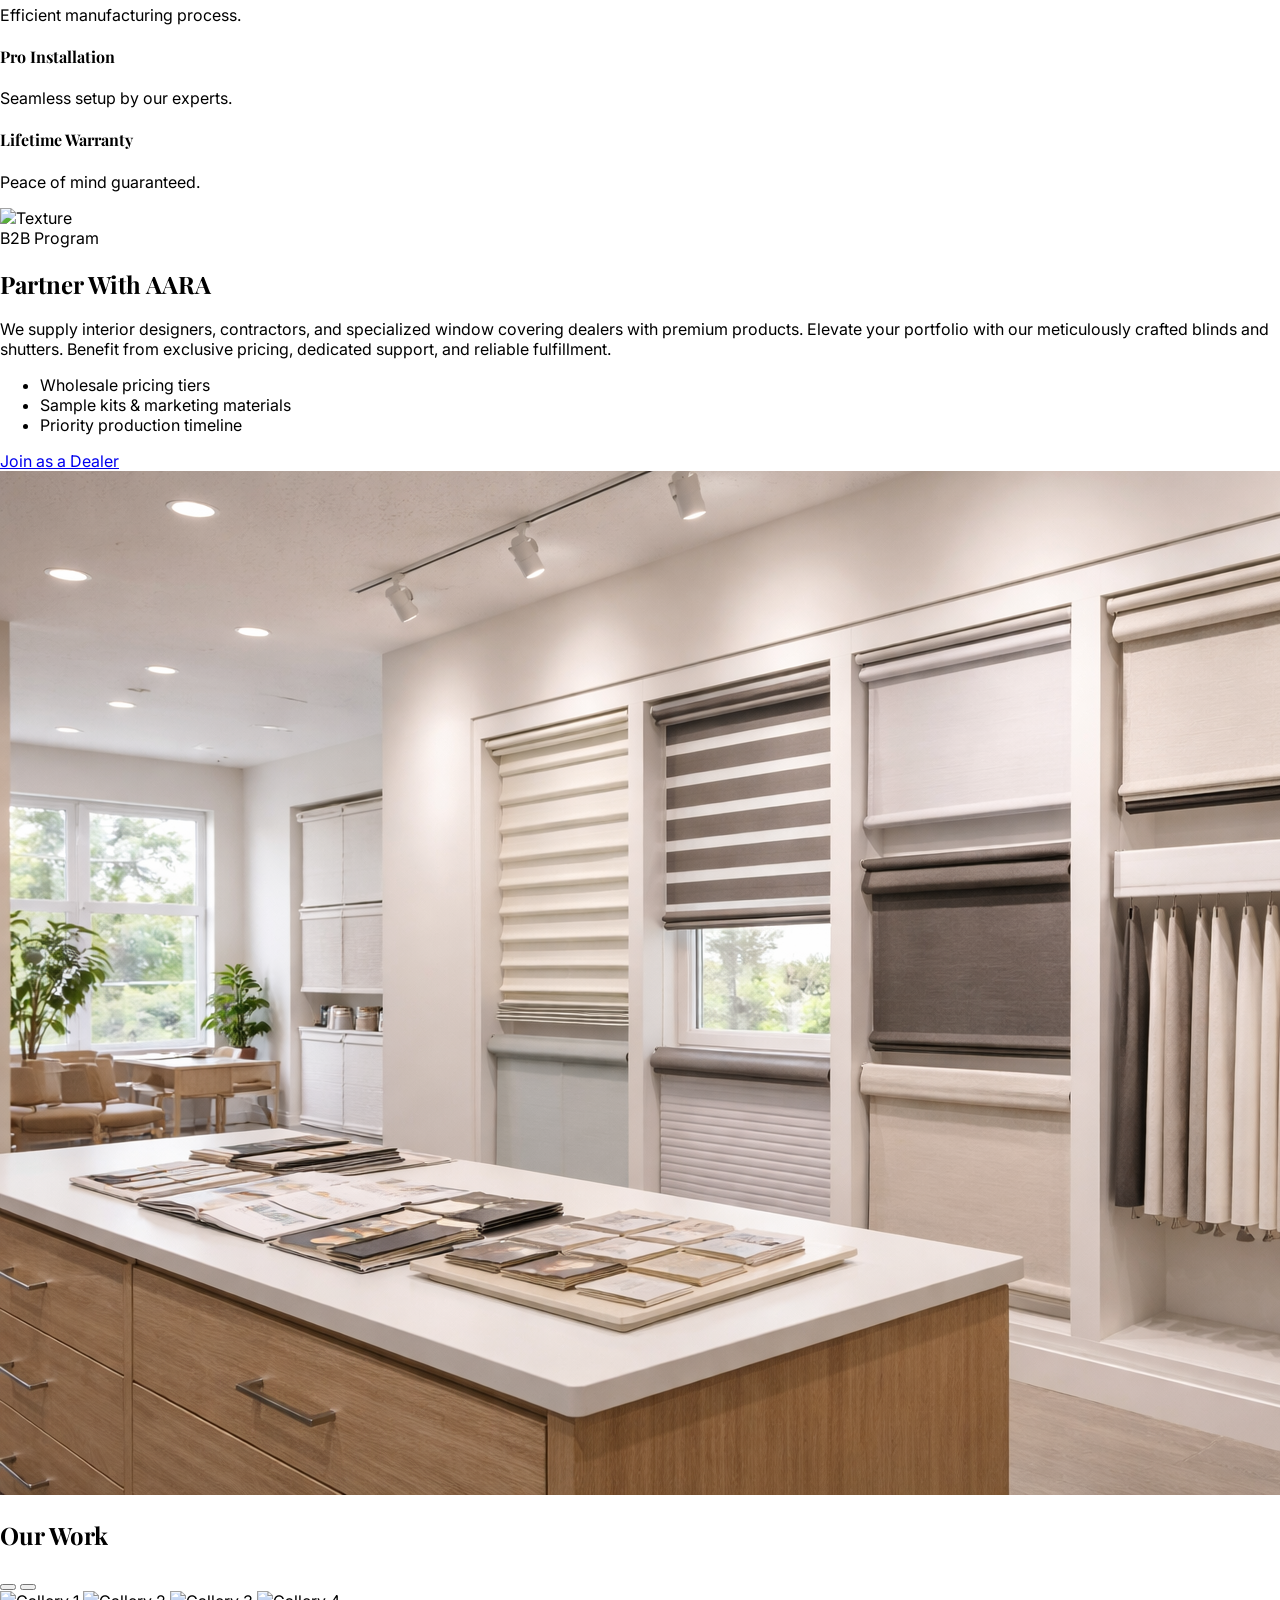
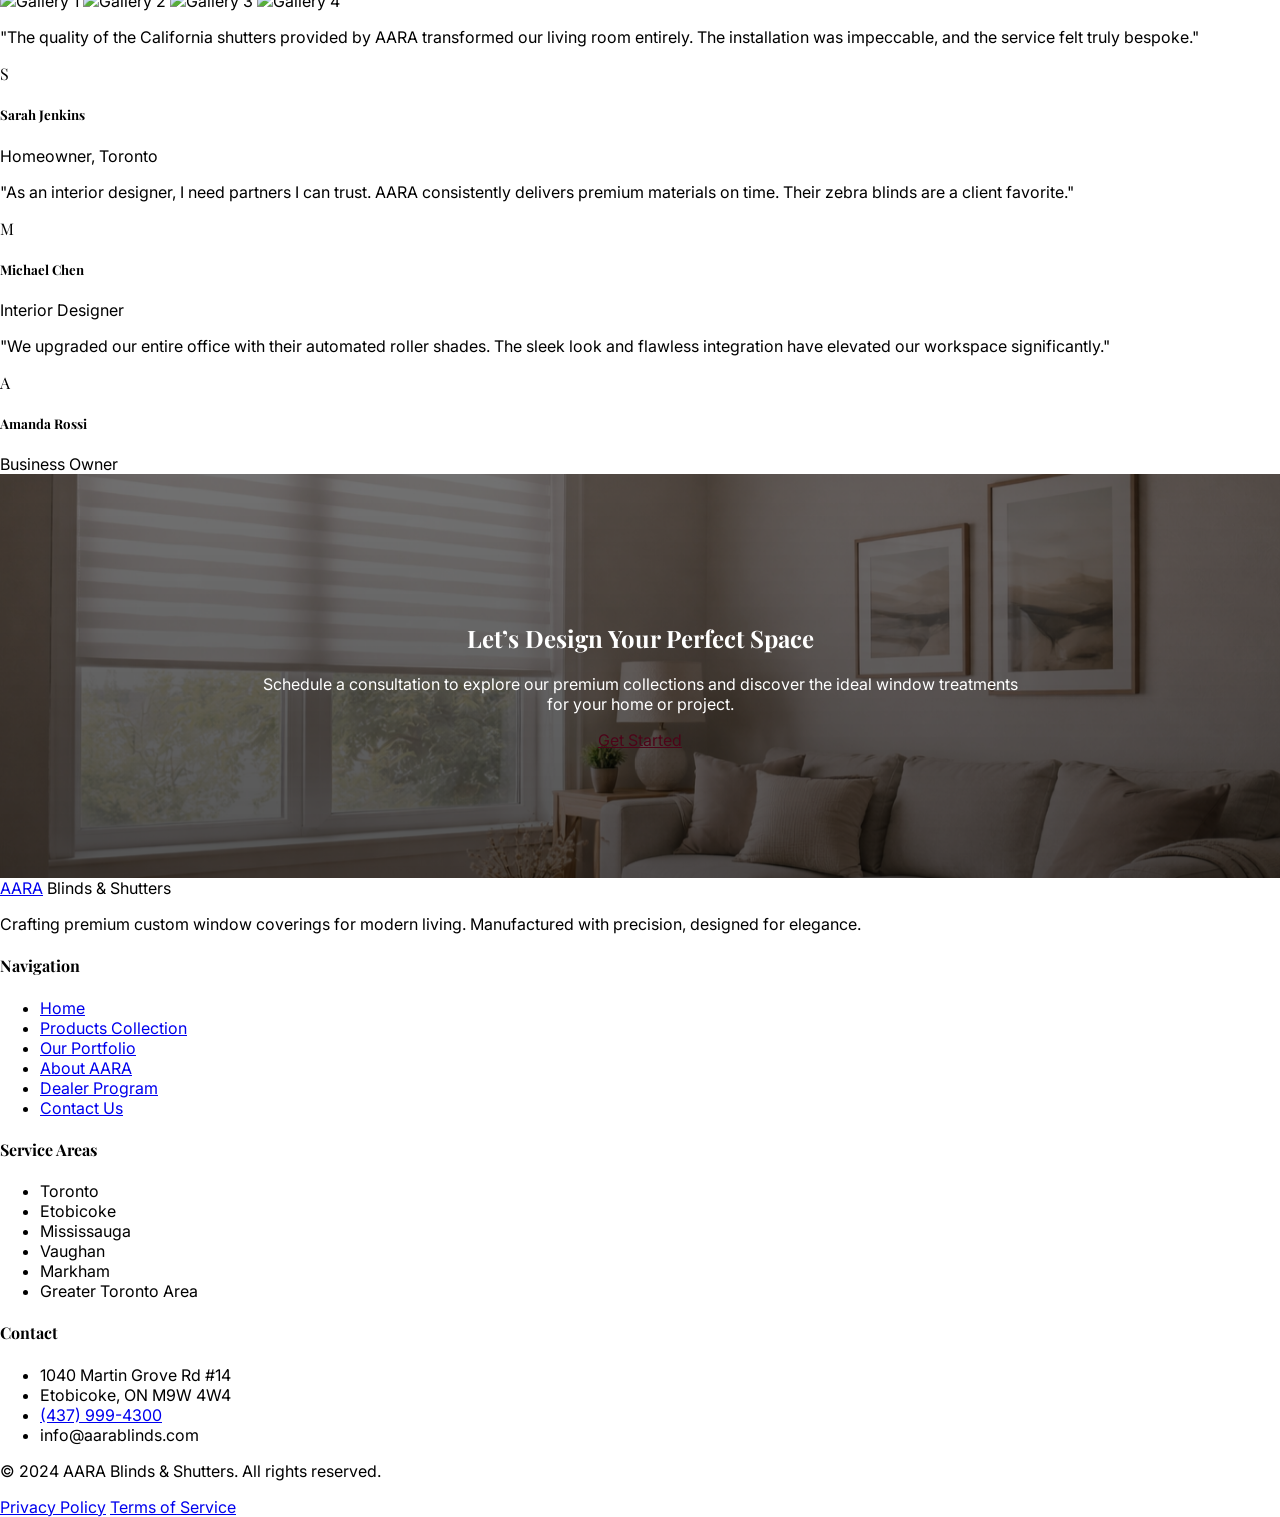
==== commit cbfcec56: "Update index.html" ====
--- a/index.html
+++ b/index.html
@@ -14,33 +14,52 @@
 <body class="bg-stone-50 text-stone-800 font-light selection:bg-[#4c0519] selection:text-white relative">
 
     <!-- Navigation -->
-    <header id="header" class="fixed w-full top-0 z-50 transition-all duration-500 text-white bg-transparent border-b border-white/10 py-4 lg:py-6">
-        <div class="max-w-7xl mx-auto px-6 md:px-12 flex items-center justify-between">
-            <div class="flex items-center gap-2">
-                <a href="#" class="text-xl md:text-2xl font-medium tracking-tighter uppercase">AARA</a>
-                <span class="text-xs uppercase tracking-widest opacity-80 mt-1 hidden sm:block">Blinds & Shutters</span>
-            </div>
-            
-            <nav class="hidden lg:flex items-center gap-10">
-                <a href="#home" class="text-sm font-light tracking-wide hover:opacity-70 transition-opacity">Home</a>
-                <a href="#products" class="text-sm font-light tracking-wide hover:opacity-70 transition-opacity">Products</a>
-                <a href="#portfolio" class="text-sm font-light tracking-wide hover:opacity-70 transition-opacity">Portfolio</a>
-                <a href="about.html" class="text-sm font-light tracking-wide hover:opacity-70 transition-opacity">About Us</a>
-                <a href="contact.html" class="text-sm font-light tracking-wide hover:opacity-70 transition-opacity">Contact</a>
-
-            </nav>
-
-            <div class="flex items-center gap-6">
-                <a href="tel:4379994300" class="hidden md:flex items-center gap-2 text-sm font-medium hover:opacity-70 transition-opacity">
+<header id="header" class="fixed w-full top-0 z-50 transition-all duration-500 bg-transparent border-b border-white/10 py-4 lg:py-6">
+    <div class="max-w-7xl mx-auto px-6 md:px-12 flex items-center justify-between">
+        <div class="flex items-center gap-2">
+            <a href="index.html" class="logo-link text-xl md:text-2xl font-medium tracking-tighter uppercase">AARA</a>
+            <span class="header-brand-text text-xs uppercase tracking-widest opacity-80 mt-1 hidden sm:block">Blinds & Shutters</span>
+        </div>
+        
+        <!-- Desktop Nav -->
+        <nav class="hidden lg:flex items-center gap-10">
+            <a href="index.html#home" class="text-sm font-light tracking-wide hover:opacity-70 transition-opacity">Home</a>
+            <a href="index.html#products" class="text-sm font-light tracking-wide hover:opacity-70 transition-opacity">Products</a>
+            <a href="index.html#portfolio" class="text-sm font-light tracking-wide hover:opacity-70 transition-opacity">Portfolio</a>
+            <a href="about.html" class="text-sm font-light tracking-wide hover:opacity-70 transition-opacity">About Us</a>
+            <a href="contact.html" class="text-sm font-light tracking-wide hover:opacity-70 transition-opacity">Contact</a>
+        </nav>
+
+        <div class="flex items-center gap-6">
+            <a href="tel:4379994300" class="header-phone hidden md:flex items-center gap-2 text-sm font-medium hover:opacity-70 transition-opacity">
+                <iconify-icon icon="solar:phone-linear" stroke-width="1.5"></iconify-icon>
+                (437) 999-4300
+            </a>
+
+            <button id="mobileMenuButton" class="header-menu-btn lg:hidden text-2xl flex items-center justify-center" aria-label="Open menu" aria-expanded="false">
+                <iconify-icon id="mobileMenuIcon" icon="solar:hamburger-menu-linear" stroke-width="1.5"></iconify-icon>
+            </button>
+        </div>
+    </div>
+
+    <!-- Mobile Menu -->
+    <div id="mobileMenu" class="mobile-menu lg:hidden">
+        <div class="mobile-menu-inner">
+            <a href="index.html#home" class="mobile-nav-link">Home</a>
+            <a href="index.html#products" class="mobile-nav-link">Products</a>
+            <a href="index.html#portfolio" class="mobile-nav-link">Portfolio</a>
+            <a href="about.html" class="mobile-nav-link">About Us</a>
+            <a href="contact.html" class="mobile-nav-link">Contact</a>
+
+            <div class="pt-4 border-t border-stone-200/70 mt-2">
+                <a href="tel:4379994300" class="mobile-nav-link flex items-center gap-2">
                     <iconify-icon icon="solar:phone-linear" stroke-width="1.5"></iconify-icon>
                     (437) 999-4300
                 </a>
-                <button class="lg:hidden text-2xl flex items-center justify-center">
-                    <iconify-icon icon="solar:hamburger-menu-linear" stroke-width="1.5"></iconify-icon>
-                </button>
-            </div>
-        </div>
-    </header>
+            </div>
+        </div>
+    </div>
+</header>
 
    <!-- Hero Section -->
 <section id="home" class="relative h-screen min-h-[600px] flex items-center justify-center overflow-hidden">
--- a/styles.css
+++ b/styles.css
@@ -1,13 +1,14 @@
 :root {
     --font-sans: 'Inter', sans-serif;
     --font-serif: 'Playfair Display', serif;
-    --color-primary: #4c0519; /* Deep rich red (rose-950 approx) */
+    --color-primary: #4c0519; /* Deep rich red */
 }
 
 body {
     font-family: var(--font-sans);
     -webkit-font-smoothing: antialiased;
     -moz-osx-font-smoothing: grayscale;
+    margin: 0;
 }
 
 h1, h2, h3, h4, h5, h6, .font-serif {
@@ -39,6 +40,285 @@
 .header-scrolled {
     background-color: rgba(250, 250, 250, 0.95);
     backdrop-filter: blur(12px);
-    border-bottom: 1px solid rgba(0,0,0,0.05);
-    color: #1c1917; /* stone-900 */
-}+    -webkit-backdrop-filter: blur(12px);
+    border-bottom: 1px solid rgba(0, 0, 0, 0.05);
+    color: #1c1917;
+}
+
+/* =========================
+   CTA PARALLAX SECTION
+========================= */
+
+.cta-parallax-section {
+    position: relative;
+    overflow: hidden;
+    padding: 7rem 1.5rem;
+    color: white;
+    text-align: center;
+    isolation: isolate;
+    background: #1c1917;
+}
+
+.cta-parallax-bg-wrap {
+    position: absolute;
+    inset: 0;
+    overflow: hidden;
+    z-index: 0;
+}
+
+.cta-parallax-bg {
+    position: absolute;
+    top: 50%;
+    left: 50%;
+    width: 110%;
+    height: 140%;
+    object-fit: cover;
+    object-position: center;
+    transform: translate3d(-50%, -50%, 0);
+    will-change: transform;
+    pointer-events: none;
+    user-select: none;
+}
+
+.cta-parallax-overlay {
+    position: absolute;
+    inset: 0;
+    z-index: 1;
+    background:
+        linear-gradient(to bottom, rgba(0, 0, 0, 0.45), rgba(0, 0, 0, 0.60)),
+        rgba(0, 0, 0, 0.18);
+    pointer-events: none;
+}
+
+.cta-parallax-content {
+    position: relative;
+    z-index: 2;
+    max-width: 48rem;
+    margin: 0 auto;
+}
+
+.contact-input {
+    width: 100%;
+    background: transparent;
+    border: 1px solid #e7e5e4;
+    color: #1c1917;
+    padding: 1rem 1.1rem;
+    border-radius: 0.9rem;
+    font-size: 0.95rem;
+    line-height: 1.4;
+    transition: border-color 0.25s ease, box-shadow 0.25s ease, background-color 0.25s ease;
+}
+
+.contact-input::placeholder {
+    color: #a8a29e;
+}
+
+.contact-input:focus {
+    outline: none;
+    border-color: #4c0519;
+    box-shadow: 0 0 0 4px rgba(76, 5, 25, 0.08);
+    background-color: #fff;
+}
+
+.contact-select {
+    appearance: none;
+    -webkit-appearance: none;
+    -moz-appearance: none;
+    cursor: pointer;
+}
+
+.contact-textarea {
+    resize: vertical;
+    min-height: 150px;
+}
+
+/* Floating WhatsApp Button */
+.whatsapp-float {
+    position: fixed;
+    right: 20px;
+    bottom: 20px;
+    z-index: 9999;
+    display: flex;
+    align-items: center;
+    gap: 10px;
+    text-decoration: none;
+}
+
+/* Label */
+.whatsapp-label {
+    background: rgba(255, 255, 255, 0.92);
+    color: #52525b;
+    padding: 10px 16px;        /* smaller */
+    border-radius: 10px;       /* tighter */
+    font-size: 12.5px;         /* slightly smaller */
+    font-weight: 400;          /* lighter base */
+    line-height: 1;
+    box-shadow: 0 6px 16px rgba(0, 0, 0, 0.08);
+    backdrop-filter: blur(8px);
+    -webkit-backdrop-filter: blur(8px);
+    white-space: nowrap;
+    transition: all 0.25s ease;
+}
+
+/* Green circle (slightly smaller) */
+.whatsapp-icon-wrap {
+    width: 60px;
+    height: 60px;
+    border-radius: 9999px;
+    background: #25D366;
+    color: white;
+    display: flex;
+    align-items: center;
+    justify-content: center;
+    box-shadow: 0 8px 20px rgba(0, 0, 0, 0.15);
+    transition: transform 0.3s ease, box-shadow 0.3s ease;
+    flex-shrink: 0;
+}
+
+/* Icon inside (bigger for better balance) */
+.whatsapp-icon {
+    width: 32px;
+    height: 32px;
+    transform: translateY(1px); /* subtle visual centering */
+}
+
+/* Hover Effects */
+.whatsapp-float:hover .whatsapp-icon-wrap {
+    transform: translateY(-3px) scale(1.03);
+    box-shadow: 0 12px 28px rgba(0, 0, 0, 0.20);
+}
+
+.whatsapp-float:hover .whatsapp-label {
+    transform: translateY(-2px);
+    background: rgba(255, 255, 255, 0.97);
+}
+
+/* Mobile Optimization */
+@media (max-width: 768px) {
+    .whatsapp-float {
+        right: 16px;
+        bottom: 16px;
+        gap: 0;
+    }
+
+    .whatsapp-label {
+        display: none;
+    }
+
+    .whatsapp-icon-wrap {
+        width: 52px;
+        height: 52px;
+    }
+
+    .whatsapp-icon {
+        width: 28px;
+        height: 28px;
+    }
+}
+
+/* =========================
+   ABOUT PAGE STYLES
+========================= */
+
+/* Typography helpers */
+.font-serif {
+    font-family: 'Playfair Display', serif;
+}
+
+.text-primary {
+    color: #4c0519;
+}
+
+.bg-primary {
+    background-color: #4c0519;
+}
+
+/* Card style (used across sections) */
+.about-card {
+    background: #ffffff;
+    border: 1px solid rgb(231 229 228);
+    border-radius: 1.5rem;
+    box-shadow: 0 20px 60px rgba(0, 0, 0, 0.06);
+    transition: all 0.3s ease;
+}
+
+/* Subtle hover (premium feel) */
+.about-card:hover {
+    transform: translateY(-4px);
+    box-shadow: 0 30px 80px rgba(0, 0, 0, 0.08);
+}
+
+/* Section spacing consistency */
+.section-padding {
+    padding: 6rem 1.5rem;
+}
+
+@media (min-width: 768px) {
+    .section-padding {
+        padding: 7rem 2rem;
+    }
+}
+
+/* Hero overlay gradient (clean + premium) */
+.hero-overlay {
+    background: linear-gradient(
+        to bottom,
+        rgba(0, 0, 0, 0.3),
+        rgba(0, 0, 0, 0.45),
+        rgba(28, 25, 23, 0.6)
+    );
+}
+
+/* Smooth text readability on images */
+.text-on-image {
+    color: rgba(255, 255, 255, 0.9);
+}
+
+/* Small label styling (used for section headings) */
+.section-label {
+    font-size: 12px;
+    letter-spacing: 0.3em;
+    text-transform: uppercase;
+    color: rgb(168 162 158); /* stone-400 */
+    margin-bottom: 1.25rem;
+    display: block;
+}
+
+/* Grid spacing consistency */
+.grid-gap {
+    gap: 1.5rem;
+}
+
+/* Clean container width control */
+.container-custom {
+    max-width: 1200px;
+    margin: 0 auto;
+}
+
+/* Footer refinement (optional upgrade) */
+.footer-link {
+    transition: color 0.25s ease;
+}
+
+.footer-link:hover {
+    color: #1c1917; /* darker */
+}
+
+/* Smooth transitions globally */
+* {
+    transition: all 0.2s ease;
+}
+
+@media (min-width: 768px) {
+    .cta-parallax-section {
+        padding-top: 8rem;
+        padding-bottom: 8rem;
+    }
+}
+
+@media (max-width: 767px) {
+    .cta-parallax-bg {
+        width: 125%;
+        height: 130%;
+    }
+}
